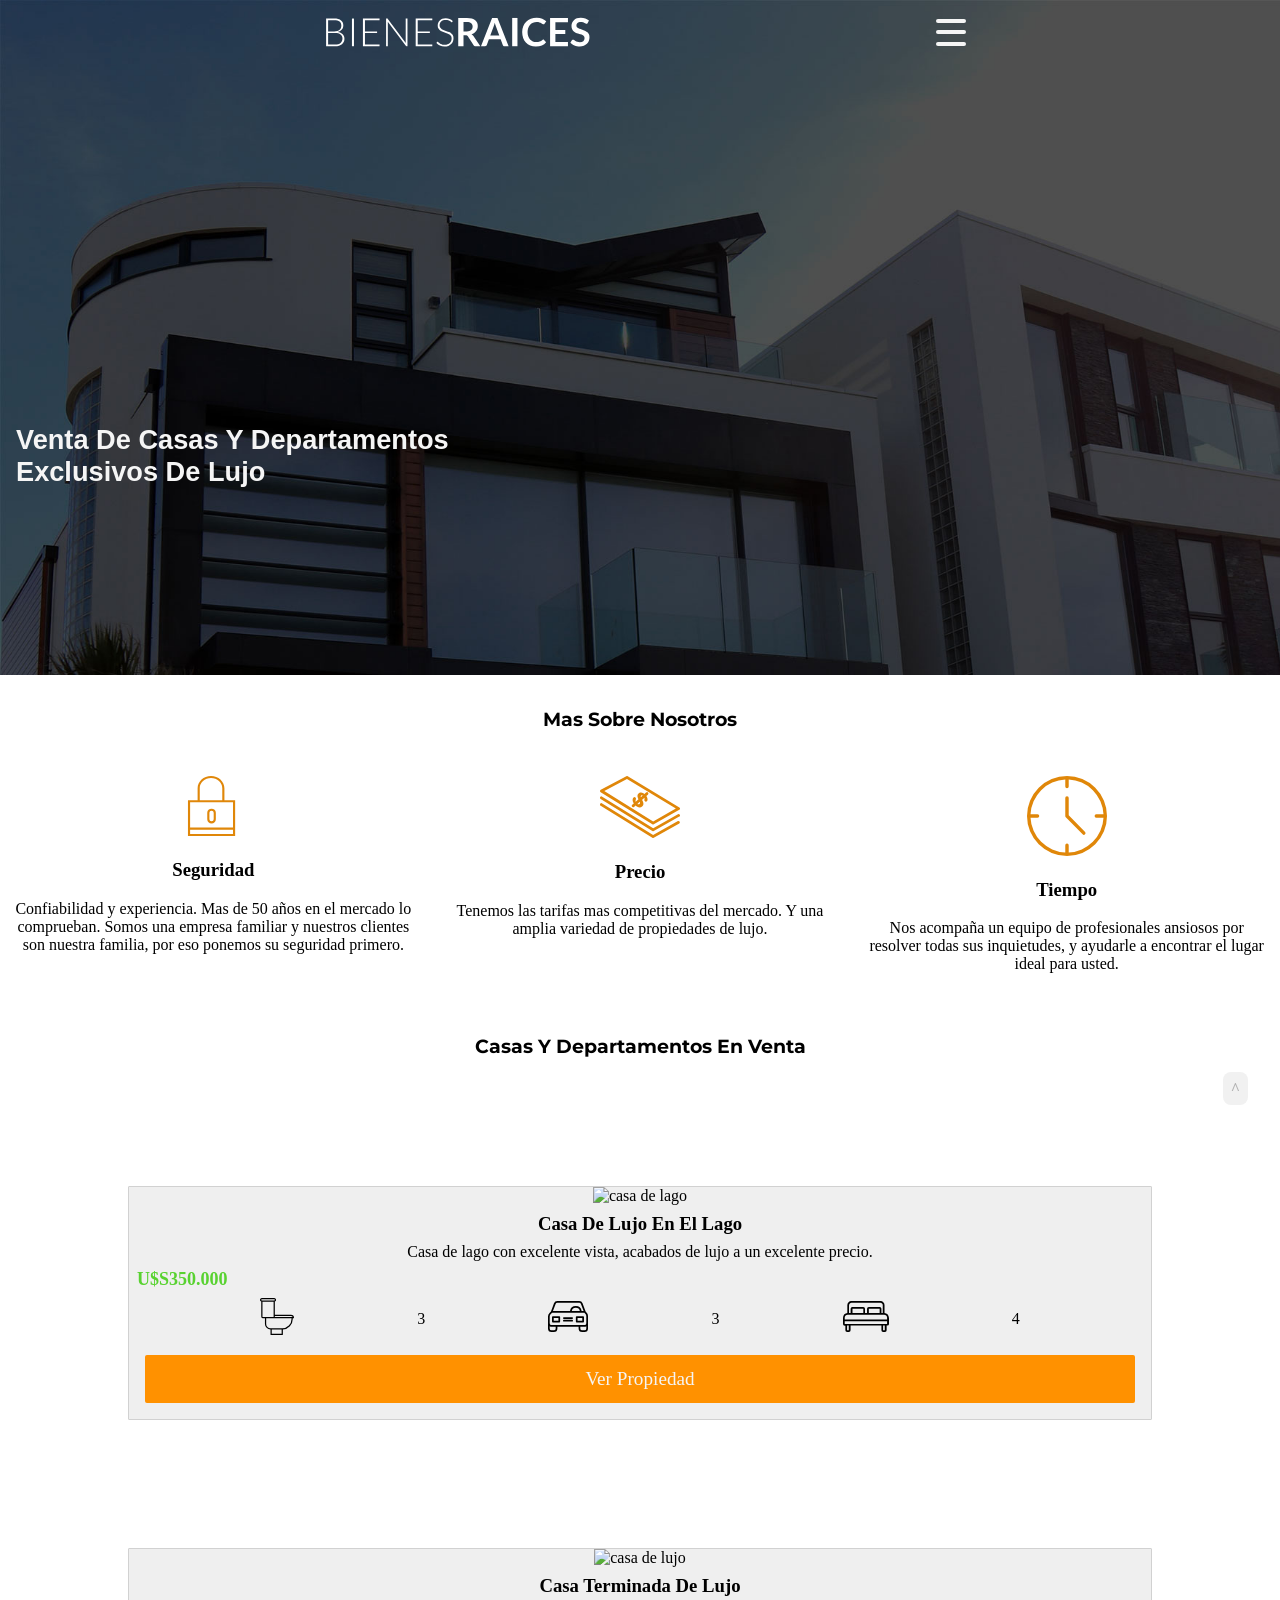
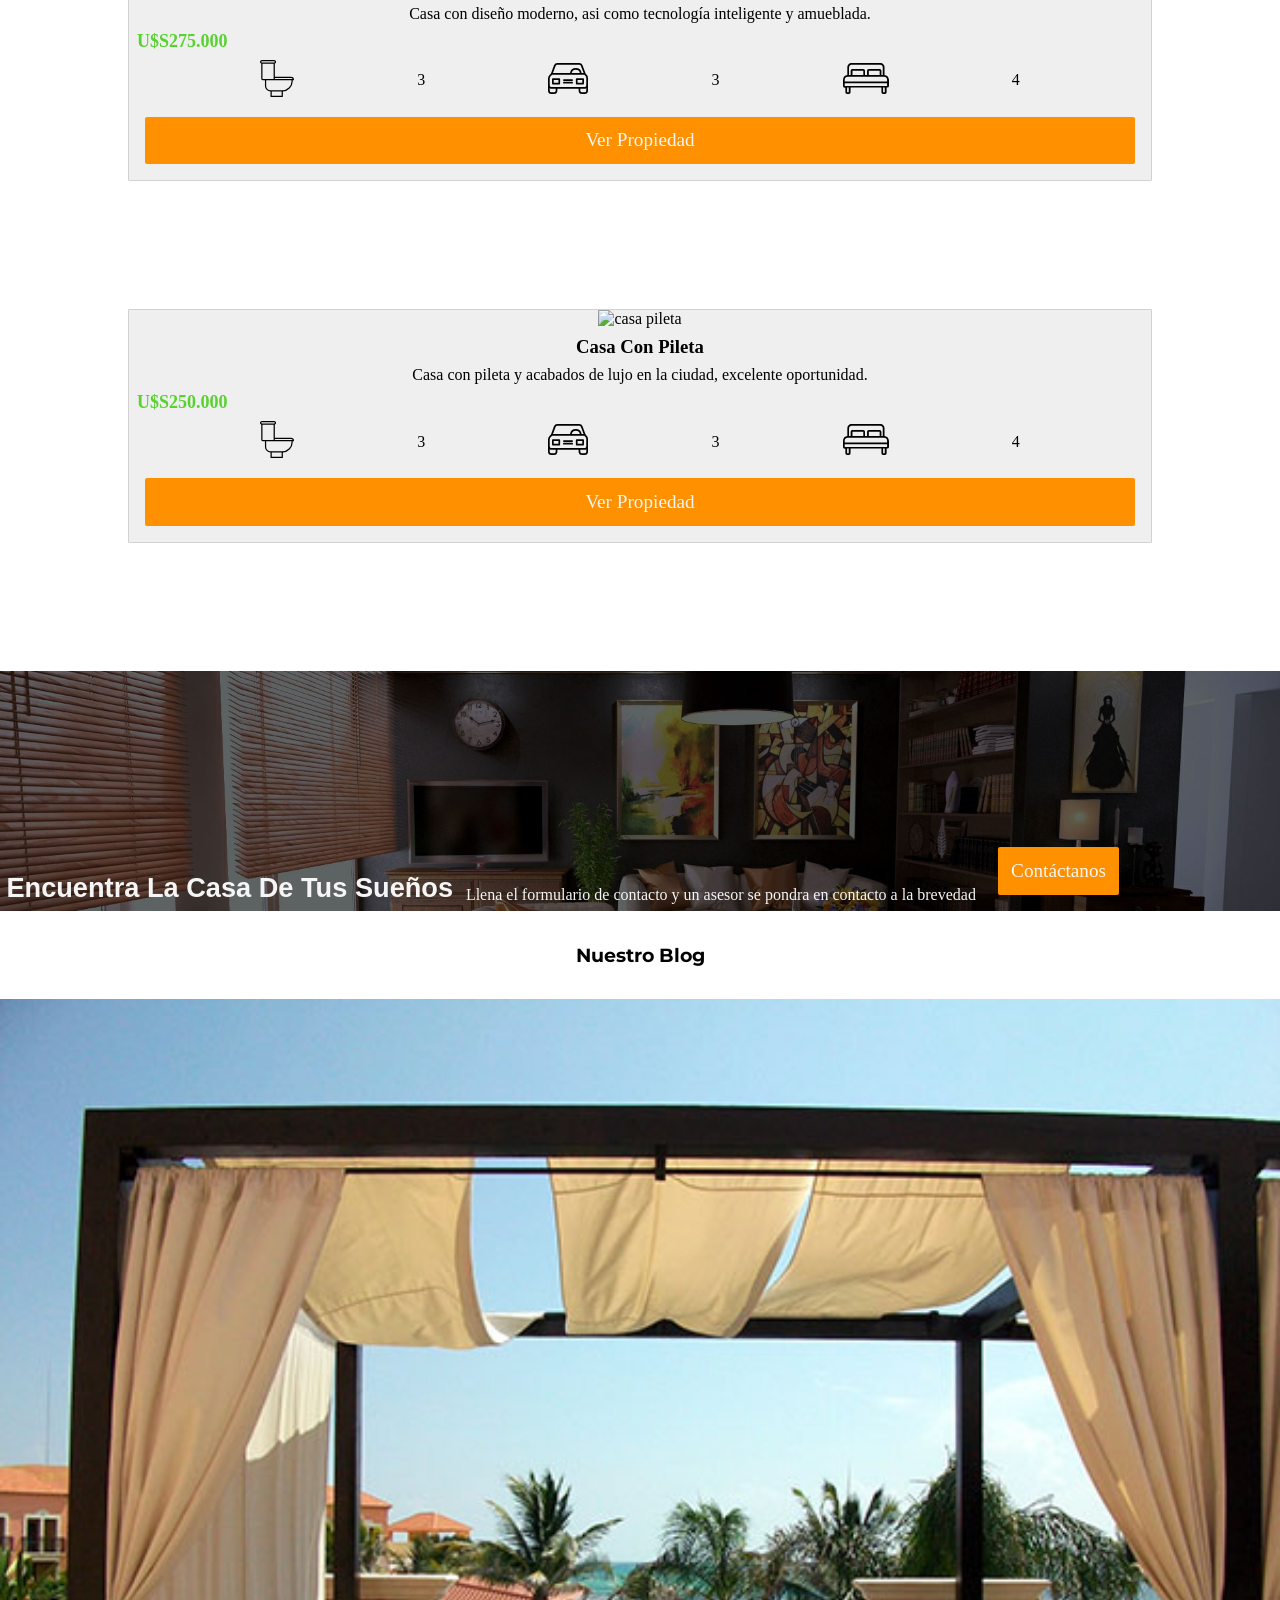
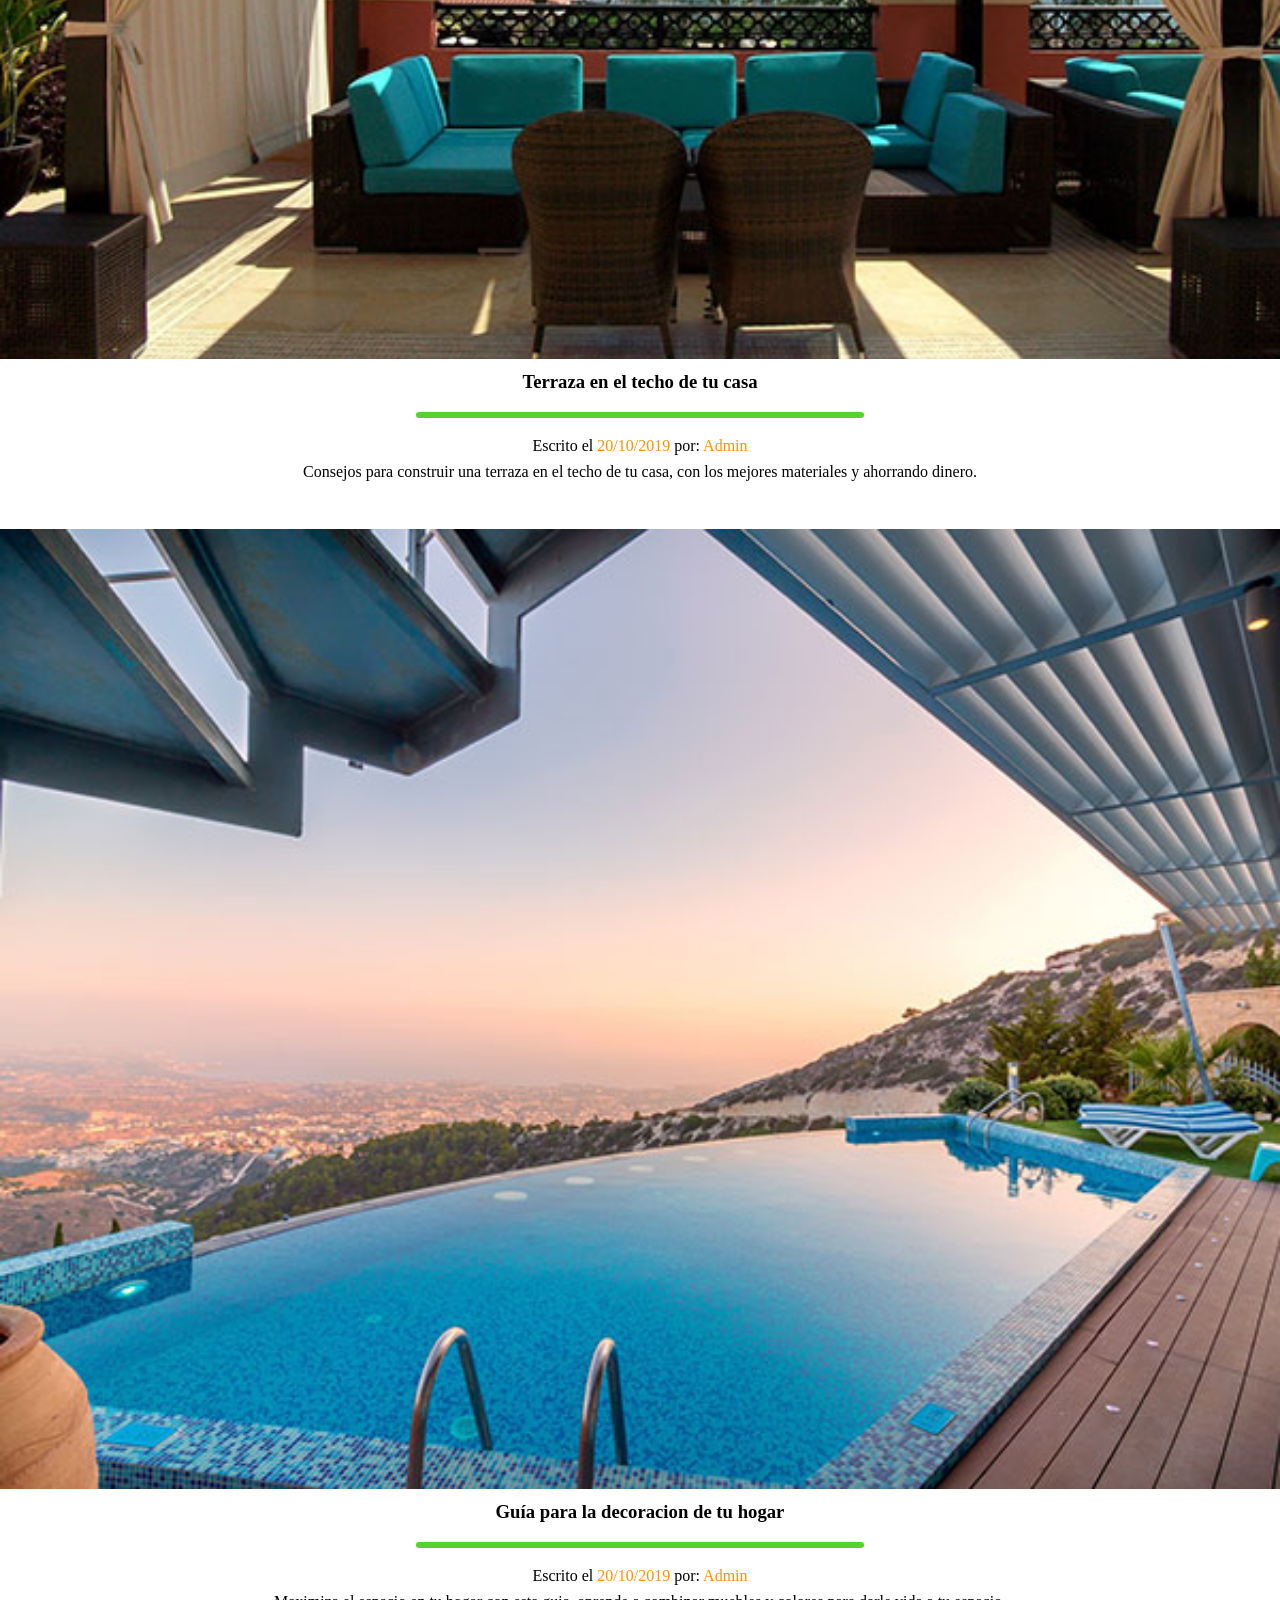
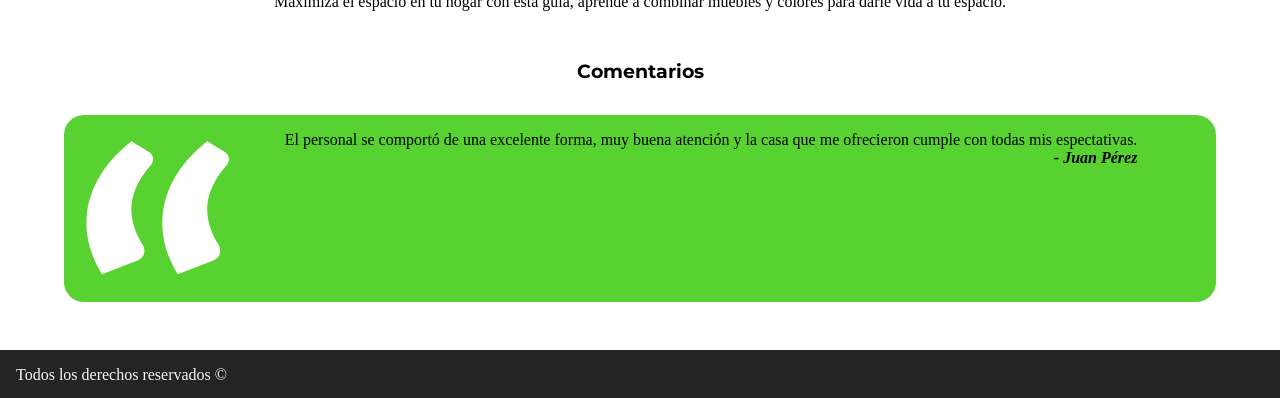
==== index.html @ 98d8b339 "haciendo landscape mobile" ====
<!DOCTYPE html>
<html lang="es">

<head>
  <meta charset="UTF-8" />
  <meta http-equiv="X-UA-Compatible" content="IE=edge" />
  <meta name="viewport" content="width=device-width, initial-scale=1.0" />
  <title>Bienes Raíces</title>
  <link rel="stylesheet" href="css/main.css" />
  <script src="js/script.js"></script>
</head>

<body>

  <header class="header">
    <div class="header__top">
      <img class="header__top--logo" src="./images/logo.svg" alt="logo" />
      <div class="header__top--icon" id="menu-icon">
        <div></div>
        <div></div>
        <div></div>
      </div>
      <nav class="header__top--nav" id="nav-res">
        <ul>
          <li><a name="nosotros">Nosotros</a></li>
          <li><a name="anuncios">Anuncios</a></li>
          <li><a name="blog">Blog</a></li>
          <li><a name="contacto">Contacto</a></li>
        </ul>
      </nav>
    </div>
    <h1 class="header__h1">venta de casas y departamentos <br>exclusivos de lujo</h1>
  </header>

  <section class="nosotros">
    <a name="nosotros" id="nosotros"></a>
    <h2 class="nosotros--h2">mas sobre nosotros</h2>
    <div class="nosotros__div">
      <div class="nosotros__div--item">
        <img src="./images/icono1.svg" alt="seguridad" />
        <h3>seguridad</h3>
        <p>
          Confiabilidad y experiencia. Mas de 50 años en el mercado lo comprueban.
          Somos una empresa familiar y nuestros clientes son nuestra familia, por eso
          ponemos su seguridad primero.
        </p>
      </div>
      <div class="nosotros__div--item">
        <img src="./images/icono2.svg" alt="dinero" />
        <h3>precio</h3>
        <p>
          Tenemos las tarifas mas competitivas del mercado. Y una amplia variedad de
          propiedades de lujo.
        </p>
      </div>
      <div class="nosotros__div--item">
        <img src="./images/icono3.svg" alt="tiempo" />
        <h3>tiempo</h3>
        <p>
          Nos acompaña un equipo de profesionales ansiosos por resolver
          todas sus inquietudes, y ayudarle a encontrar el lugar ideal para usted.
        </p>
      </div>
    </div>
  </section>

  <main class="anuncios">
    <a name="anuncios" id="anuncios"></a>
    <h2 class="anuncios--h2">casas y departamentos en venta</h2>
    <div class="anuncios__div">
      <article class="anuncios__div__art">
        <img src="./images/anuncio1.jpg" alt="casa de lago" />
        <h3>casa de lujo en el lago</h3>
        <p>
          Casa de lago con excelente vista, acabados de lujo a un excelente precio.
        </p>
        <p class="anuncios__div__art--precio">U$S350.000</p>
        <ul>
          <li><img src="./images/icono_wc.svg" alt="wc" /></li>3
          <li><img src="./images/icono_estacionamiento.svg" alt="estacionamiento" /></li>3
          <li><img src="./images/icono_dormitorio.svg" alt="dormitorio" /></li>4
        </ul>
        <div><a href="#">ver propiedad</a></div>
      </article>
      <article class="anuncios__div__art">
        <img src="./images/anuncio2.jpg" alt="casa de lujo" />
        <h3>casa terminada de lujo</h3>
        <p>
          Casa con diseño moderno, asi como tecnología inteligente y amueblada.
        </p>
        <p class="anuncios__div__art--precio">U$S275.000</p>
        <ul>
          <li><img src="./images/icono_wc.svg" alt="wc" /></li>3
          <li><img src="./images/icono_estacionamiento.svg" alt="estacionamiento" /></li>3
          <li><img src="./images/icono_dormitorio.svg" alt="dormitorio" /></li>4
        </ul>
        <div><a href="#">ver propiedad</a></div>
      </article>
      <article class="anuncios__div__art">
        <img src="./images/anuncio3.jpg" alt="casa pileta" />
        <h3>casa con pileta</h3>
        <p>
          Casa con pileta y acabados de lujo en la ciudad, excelente oportunidad.
        </p>
        <p class="anuncios__div__art--precio">U$S250.000</p>
        <ul>
          <li><img src="./images/icono_wc.svg" alt="wc" /></li>3
          <li><img src="./images/icono_estacionamiento.svg" alt="estacionamiento" /></li>3
          <li><img src="./images/icono_dormitorio.svg" alt="dormitorio" /></li>4
        </ul>
        <div><a href="#">ver propiedad</a></div>
      </article>
    </div>
  </main>

  <section class="contacto">
    <a name="contacto" id="contacto"></a>
    <h2 class="contacto--h2">encuentra la casa de tus sueños</h2>
    <p class="contacto--p">
      Llena el formulario de contacto y un asesor se pondra en contacto a la
      brevedad
    </p>
    <div><a href="#">contáctanos</a></div>
  </section>

  <section class="blog">
    <a name="blog" id="blog"></a>
    <h2 class="blog--h2">nuestro blog</h2>
    <article class="blog__art">
      <img src="./images/blog1.jpg" alt="terraza" />
      <h3>Terraza en el techo de tu casa</h3>
      <hr>
      <p>Escrito el <span>
          <date>20/10/2019</date>
        </span> por: <span>Admin</span></p>
      <p>
        Consejos para construir una terraza en el techo de tu casa, con los
        mejores materiales y ahorrando dinero.
      </p>
    </article>
    <article class="blog__art">
      <img src="./images/blog2.jpg" alt="decoracion hogar" />
      <h3>Guía para la decoracion de tu hogar</h3>
      <hr>
      <p>Escrito el <span>
          <date>20/10/2019</date>
        </span> por: <span>Admin</span></p>
      <p>
        Maximiza el espacio en tu hogar con esta guia, aprende a combinar
        muebles y colores para darle vida a tu espacio.
      </p>
    </article>
  </section>

  <aside class="comentario">
    <h2 class="comentario--h2">comentarios</h2>
    <div class="comentario__com">
      <img src="./images/comilla.svg" alt="comillas" />
      <blockquote>
        El personal se comportó de una excelente forma, muy buena atención y la
        casa que me ofrecieron cumple con todas mis espectativas.
        <br><cite>- Juan Pérez</cite>
      </blockquote>
    </div>
  </aside>

  <footer class="footer">
    <nav>
      <ul>
        <li><a href="#nosotros">Nosotros</a></li>
        <li><a href="#anuncios">Anuncios</a></li>
        <li><a href="#blog">Blog</a></li>
        <li><a href="#contacto">Contacto</a></li>
      </ul>
    </nav>
    <p>Todos los derechos reservados &copy;</p>
  </footer>

  <!--back-to-top button-->
  <div class="scroll-top">
    <a class="scroll-top__link" href="#">&Hat;</a>
  </div>

</body>

</html>
---- css/main.css ----
@import url("https://fonts.googleapis.com/css2?family=Montserrat:wght@100&display=swap");.header__h1,.contacto--h2{text-transform:capitalize;font-family:sans-serif;font-size:1.7rem;color:#f5f5f5}.nosotros--h2,.anuncios--h2,.blog--h2,.comentario--h2{text-transform:capitalize;font-size:160%;margin:2rem auto;font-size:larger;font-family:"Montserrat", sans-serif}.anuncios__div__art div,.contacto div{background:#ff9100;margin:1rem;padding:0.8rem;border-radius:2px}.anuncios__div__art div a,.contacto div a{font-size:1.2rem;text-transform:capitalize;text-decoration:none;color:#f5f5f5}.anuncios__div__art div:hover,.contacto div:hover{background:#ffd399;-webkit-transition:background 2s;transition:background 2s}body{margin:0;position:relative}.header{height:75vh;background-image:url("../images/header.jpg");background-size:cover;background-attachment:fixed}.header__top{display:-webkit-box;display:-ms-flexbox;display:flex;-webkit-box-pack:space-evenly;-ms-flex-pack:space-evenly;justify-content:space-evenly;-webkit-box-align:center;-ms-flex-align:center;align-items:center}.header__top--logo{margin:0.5rem;height:3rem}.header__top--icon{cursor:pointer;width:30px;height:27px;display:-webkit-box;display:-ms-flexbox;display:flex;-webkit-box-pack:justify;-ms-flex-pack:justify;justify-content:space-between;-webkit-box-orient:vertical;-webkit-box-direction:normal;-ms-flex-direction:column;flex-direction:column}.header__top--icon div{height:4px;z-index:999;border-radius:20px;-ms-flex-item-align:end;align-self:flex-end;width:100%;background-color:#f5f5f5;-webkit-transition:0.2s ease-in-out;transition:0.2s ease-in-out}.header__top--nav{display:none}.header__h1{margin:40vh 0 0 1rem}.res div div:nth-child(1){-webkit-transform:translateY(11px) rotate(45deg);transform:translateY(11px) rotate(45deg);width:100%}.res div div:nth-child(2){opacity:0}.res div div:nth-child(3){-webkit-transform:translateY(-12px) rotate(-45deg);transform:translateY(-12px) rotate(-45deg)}.res nav{background:#0e1a0e78;display:block;position:absolute;text-align:center;top:3.5rem;width:100%;outline:1px solid #d1d1d1}.res nav ul{padding:0;margin:0;list-style:none}.res nav ul li{padding:1.5rem;margin:0;font-size:1.2rem}.res nav ul li a{text-decoration:none;color:#f5f5f5}.res nav ul li:not(:last-child){border-bottom:1px solid #d1d1d1}.res:before{content:"";position:absolute;top:0;bottom:0;left:0;right:0;background-color:rgba(0,0,0,0.6)}.nosotros{width:100%;text-align:center}.nosotros__div--item{padding:5%}.nosotros__div--item h3{text-transform:capitalize}.anuncios{text-align:center}.anuncios__div__art{background:#efefef;border:#d1d1d1 solid 0.1px;margin:10%;border-radius:1px}.anuncios__div__art h3,.anuncios__div__art p,.anuncios__div__art ul{margin:0.5rem}.anuncios__div__art h3{text-transform:capitalize}.anuncios__div__art img{width:100%}.anuncios__div__art--precio{text-align:left;color:#58d230;font-weight:bold;font-size:large}.anuncios__div__art ul{list-style:none;display:-webkit-box;display:-ms-flexbox;display:flex;-webkit-box-pack:space-evenly;-ms-flex-pack:space-evenly;justify-content:space-evenly;-webkit-box-align:center;-ms-flex-align:center;align-items:center;padding:0}.contacto{height:15rem;background-image:url("../images/encuentra.jpg");background-size:cover;display:-webkit-box;display:-ms-flexbox;display:flex;-ms-flex-wrap:wrap;flex-wrap:wrap;-webkit-box-pack:start;-ms-flex-pack:start;justify-content:start;-webkit-box-align:end;-ms-flex-align:end;align-items:flex-end}.contacto h2,.contacto p{color:#f5f5f5;margin:0.4rem}.blog{text-align:center}.blog__art{margin:0 0 3rem 0}.blog__art img{width:100%}.blog__art h3,.blog__art p{margin:0.5rem}.blog__art hr{background:#58d230;height:0.35rem;margin:1.2rem auto;width:35%;border-radius:25px;border:none}.blog__art span{color:#ff9100}.comentario{text-align:center;margin:0 0 3rem 0}.comentario__com{display:-webkit-box;display:-ms-flexbox;display:flex;background:#58d230;border-radius:20px;width:90%;text-align:start;margin:auto}.comentario__com img{width:16vw}.comentario__com blockquote{margin:1rem}.comentario__com blockquote cite{float:right;font-weight:bold}.footer{background:#242424;height:3rem;display:-webkit-box;display:-ms-flexbox;display:flex;-ms-flex-wrap:wrap;flex-wrap:wrap;-webkit-box-align:center;-ms-flex-align:center;align-items:center}.footer nav{display:none}.footer p{color:#f5f5f5;margin:1rem}:root{scroll-behavior:smooth}.scroll-top{position:absolute;top:120vh;bottom:2rem;right:2rem}.scroll-top__link{position:-webkit-sticky;position:sticky;top:85.5vh;background-color:#d1d1d1;color:black;text-decoration:none;border-radius:0.5rem;padding:0.5rem;font-weight:700;opacity:0.3}.scroll-top__link:hover{opacity:0.7}@media (min-width: 576px){.nosotros__div{display:-webkit-box;display:-ms-flexbox;display:flex}.nosotros__div--item{padding:1%;width:33%}.nosotros__div--item img{width:5rem}}
/*# sourceMappingURL=main.css.map */
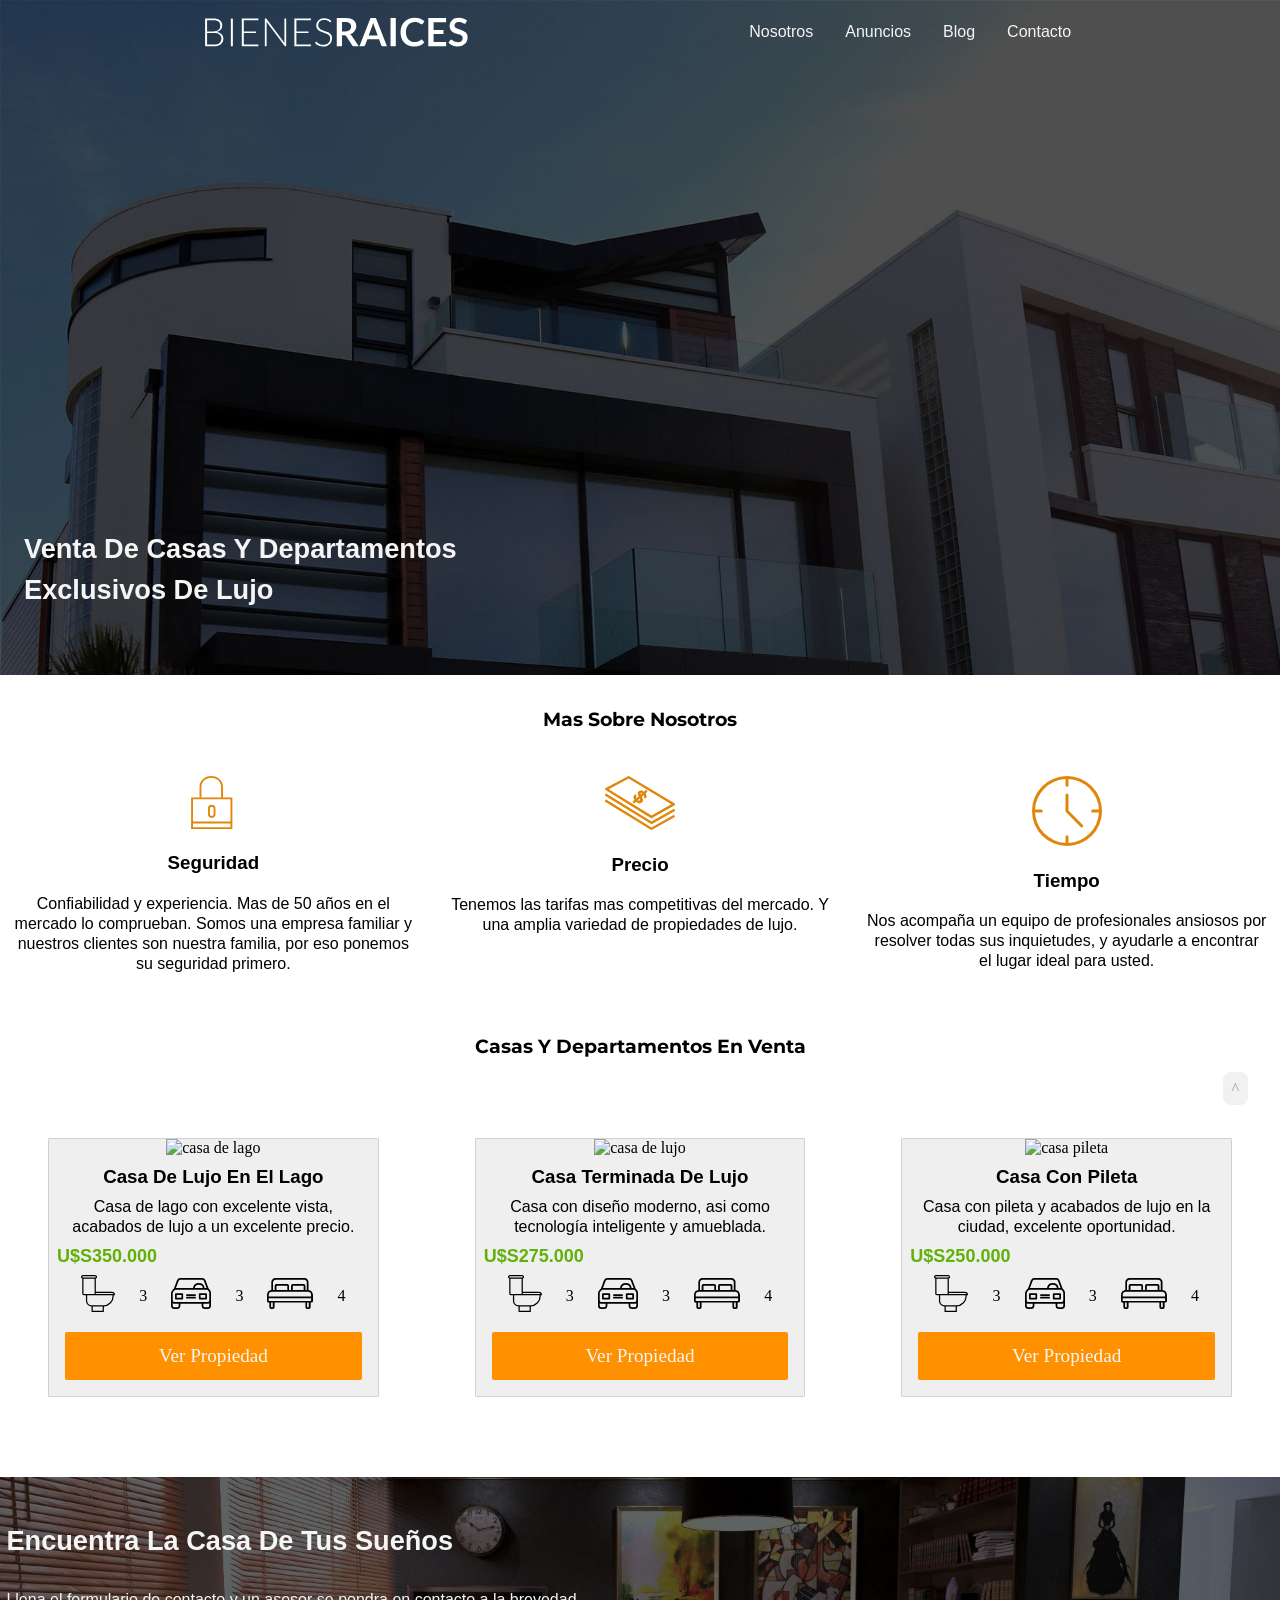
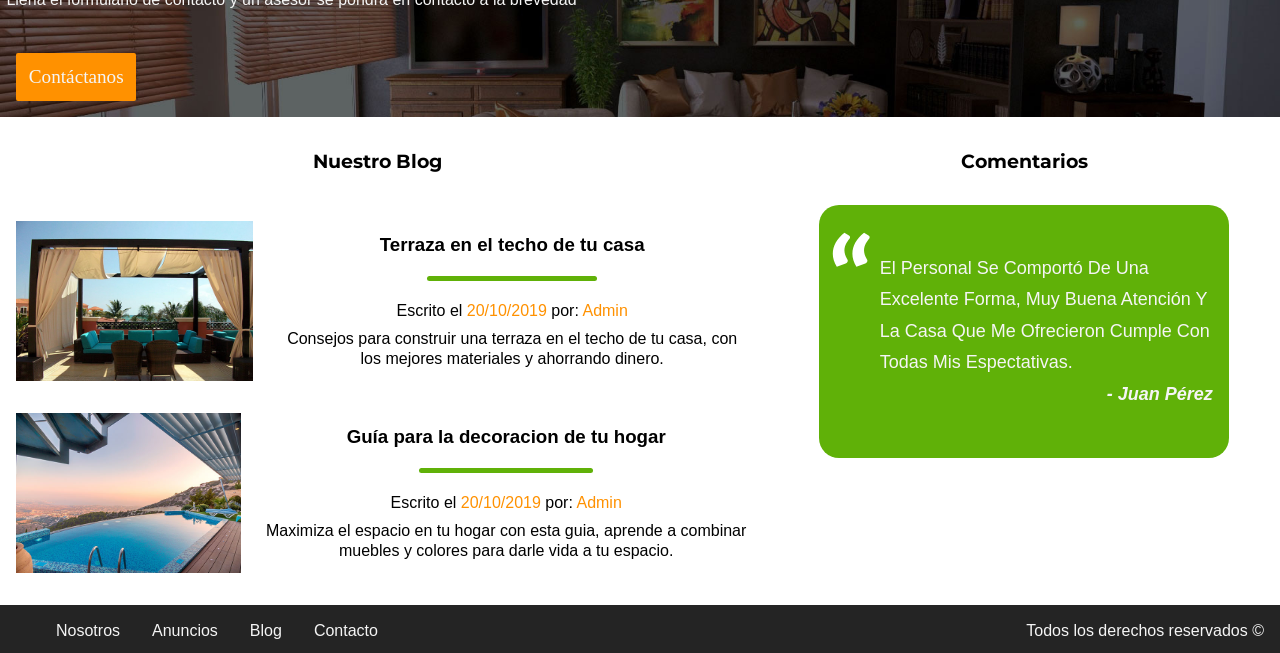
==== commit 52ed532f: "terminado css, ahora a simplificar y limpiar" ====
--- a/index.html
+++ b/index.html
@@ -13,9 +13,9 @@
 <body>
 
   <header class="header">
-    <div class="header__top">
+    <div class="header__top" id="responsive-div">
       <img class="header__top--logo" src="./images/logo.svg" alt="logo" />
-      <div class="header__top--icon" id="menu-icon">
+      <div class="header__top--icon">
         <div></div>
         <div></div>
         <div></div>
@@ -70,45 +70,51 @@
     <div class="anuncios__div">
       <article class="anuncios__div__art">
         <img src="./images/anuncio1.jpg" alt="casa de lago" />
-        <h3>casa de lujo en el lago</h3>
-        <p>
-          Casa de lago con excelente vista, acabados de lujo a un excelente precio.
-        </p>
-        <p class="anuncios__div__art--precio">U$S350.000</p>
-        <ul>
-          <li><img src="./images/icono_wc.svg" alt="wc" /></li>3
-          <li><img src="./images/icono_estacionamiento.svg" alt="estacionamiento" /></li>3
-          <li><img src="./images/icono_dormitorio.svg" alt="dormitorio" /></li>4
-        </ul>
-        <div><a href="#">ver propiedad</a></div>
+        <div class="anuncios__div__art--div">
+          <h3>casa de lujo en el lago</h3>
+          <p>
+            Casa de lago con excelente vista, acabados de lujo a un excelente precio.
+          </p>
+          <p>U$S350.000</p>
+          <ul>
+            <li><img src="./images/icono_wc.svg" alt="wc" /></li>3
+            <li><img src="./images/icono_estacionamiento.svg" alt="estacionamiento" /></li>3
+            <li><img src="./images/icono_dormitorio.svg" alt="dormitorio" /></li>4
+          </ul>
+          <div><a href="#">ver propiedad</a></div>
+        </div>
       </article>
       <article class="anuncios__div__art">
         <img src="./images/anuncio2.jpg" alt="casa de lujo" />
-        <h3>casa terminada de lujo</h3>
-        <p>
-          Casa con diseño moderno, asi como tecnología inteligente y amueblada.
-        </p>
-        <p class="anuncios__div__art--precio">U$S275.000</p>
-        <ul>
-          <li><img src="./images/icono_wc.svg" alt="wc" /></li>3
-          <li><img src="./images/icono_estacionamiento.svg" alt="estacionamiento" /></li>3
-          <li><img src="./images/icono_dormitorio.svg" alt="dormitorio" /></li>4
-        </ul>
-        <div><a href="#">ver propiedad</a></div>
+        <div class="anuncios__div__art--div">
+          <h3>casa terminada de lujo</h3>
+          <p>
+            Casa con diseño moderno, asi como tecnología inteligente y amueblada.
+          </p>
+          <p>U$S275.000</p>
+          <ul>
+            <li><img src="./images/icono_wc.svg" alt="wc" /></li>3
+            <li><img src="./images/icono_estacionamiento.svg" alt="estacionamiento" /></li>3
+            <li><img src="./images/icono_dormitorio.svg" alt="dormitorio" /></li>4
+          </ul>
+          <div><a href="#">ver propiedad</a></div>
+        </div>
       </article>
       <article class="anuncios__div__art">
         <img src="./images/anuncio3.jpg" alt="casa pileta" />
-        <h3>casa con pileta</h3>
-        <p>
-          Casa con pileta y acabados de lujo en la ciudad, excelente oportunidad.
-        </p>
-        <p class="anuncios__div__art--precio">U$S250.000</p>
-        <ul>
-          <li><img src="./images/icono_wc.svg" alt="wc" /></li>3
-          <li><img src="./images/icono_estacionamiento.svg" alt="estacionamiento" /></li>3
-          <li><img src="./images/icono_dormitorio.svg" alt="dormitorio" /></li>4
-        </ul>
-        <div><a href="#">ver propiedad</a></div>
+        <div class="anuncios__div__art--div">
+          <h3>casa con pileta</h3>
+          <p>
+            Casa con pileta y acabados de lujo en la ciudad, excelente oportunidad.
+          </p>
+          <p>U$S250.000</p>
+          <ul>
+            <li><img src="./images/icono_wc.svg" alt="wc" /></li>3
+            <li><img src="./images/icono_estacionamiento.svg" alt="estacionamiento" /></li>3
+            <li><img src="./images/icono_dormitorio.svg" alt="dormitorio" /></li>4
+          </ul>
+          <div><a href="#">ver propiedad</a></div>
+        </div>
       </article>
     </div>
   </main>
@@ -128,27 +134,31 @@
     <h2 class="blog--h2">nuestro blog</h2>
     <article class="blog__art">
       <img src="./images/blog1.jpg" alt="terraza" />
-      <h3>Terraza en el techo de tu casa</h3>
-      <hr>
-      <p>Escrito el <span>
-          <date>20/10/2019</date>
-        </span> por: <span>Admin</span></p>
-      <p>
-        Consejos para construir una terraza en el techo de tu casa, con los
-        mejores materiales y ahorrando dinero.
-      </p>
+      <div class="blog__art--div">
+        <h3>Terraza en el techo de tu casa</h3>
+        <hr>
+        <p>Escrito el <span>
+            <date>20/10/2019</date>
+          </span> por: <span>Admin</span></p>
+        <p>
+          Consejos para construir una terraza en el techo de tu casa, con los
+          mejores materiales y ahorrando dinero.
+        </p>
+      </div>
     </article>
     <article class="blog__art">
       <img src="./images/blog2.jpg" alt="decoracion hogar" />
-      <h3>Guía para la decoracion de tu hogar</h3>
-      <hr>
-      <p>Escrito el <span>
-          <date>20/10/2019</date>
-        </span> por: <span>Admin</span></p>
-      <p>
-        Maximiza el espacio en tu hogar con esta guia, aprende a combinar
-        muebles y colores para darle vida a tu espacio.
-      </p>
+      <div class="blog__art--div">
+        <h3>Guía para la decoracion de tu hogar</h3>
+        <hr>
+        <p>Escrito el <span>
+            <date>20/10/2019</date>
+          </span> por: <span>Admin</span></p>
+        <p>
+          Maximiza el espacio en tu hogar con esta guia, aprende a combinar
+          muebles y colores para darle vida a tu espacio.
+        </p>
+      </div>
     </article>
   </section>
 
--- a/css/main.css
+++ b/css/main.css
@@ -1,2 +1,2 @@
-@import url("https://fonts.googleapis.com/css2?family=Montserrat:wght@100&display=swap");.header__h1,.contacto--h2{text-transform:capitalize;font-family:sans-serif;font-size:1.7rem;color:#f5f5f5}.nosotros--h2,.anuncios--h2,.blog--h2,.comentario--h2{text-transform:capitalize;font-size:160%;margin:2rem auto;font-size:larger;font-family:"Montserrat", sans-serif}.anuncios__div__art div,.contacto div{background:#ff9100;margin:1rem;padding:0.8rem;border-radius:2px}.anuncios__div__art div a,.contacto div a{font-size:1.2rem;text-transform:capitalize;text-decoration:none;color:#f5f5f5}.anuncios__div__art div:hover,.contacto div:hover{background:#ffd399;-webkit-transition:background 2s;transition:background 2s}body{margin:0;position:relative}.header{height:75vh;background-image:url("../images/header.jpg");background-size:cover;background-attachment:fixed}.header__top{display:-webkit-box;display:-ms-flexbox;display:flex;-webkit-box-pack:space-evenly;-ms-flex-pack:space-evenly;justify-content:space-evenly;-webkit-box-align:center;-ms-flex-align:center;align-items:center}.header__top--logo{margin:0.5rem;height:3rem}.header__top--icon{cursor:pointer;width:30px;height:27px;display:-webkit-box;display:-ms-flexbox;display:flex;-webkit-box-pack:justify;-ms-flex-pack:justify;justify-content:space-between;-webkit-box-orient:vertical;-webkit-box-direction:normal;-ms-flex-direction:column;flex-direction:column}.header__top--icon div{height:4px;z-index:999;border-radius:20px;-ms-flex-item-align:end;align-self:flex-end;width:100%;background-color:#f5f5f5;-webkit-transition:0.2s ease-in-out;transition:0.2s ease-in-out}.header__top--nav{display:none}.header__h1{margin:40vh 0 0 1rem}.res div div:nth-child(1){-webkit-transform:translateY(11px) rotate(45deg);transform:translateY(11px) rotate(45deg);width:100%}.res div div:nth-child(2){opacity:0}.res div div:nth-child(3){-webkit-transform:translateY(-12px) rotate(-45deg);transform:translateY(-12px) rotate(-45deg)}.res nav{background:#0e1a0e78;display:block;position:absolute;text-align:center;top:3.5rem;width:100%;outline:1px solid #d1d1d1}.res nav ul{padding:0;margin:0;list-style:none}.res nav ul li{padding:1.5rem;margin:0;font-size:1.2rem}.res nav ul li a{text-decoration:none;color:#f5f5f5}.res nav ul li:not(:last-child){border-bottom:1px solid #d1d1d1}.res:before{content:"";position:absolute;top:0;bottom:0;left:0;right:0;background-color:rgba(0,0,0,0.6)}.nosotros{width:100%;text-align:center}.nosotros__div--item{padding:5%}.nosotros__div--item h3{text-transform:capitalize}.anuncios{text-align:center}.anuncios__div__art{background:#efefef;border:#d1d1d1 solid 0.1px;margin:10%;border-radius:1px}.anuncios__div__art h3,.anuncios__div__art p,.anuncios__div__art ul{margin:0.5rem}.anuncios__div__art h3{text-transform:capitalize}.anuncios__div__art img{width:100%}.anuncios__div__art--precio{text-align:left;color:#58d230;font-weight:bold;font-size:large}.anuncios__div__art ul{list-style:none;display:-webkit-box;display:-ms-flexbox;display:flex;-webkit-box-pack:space-evenly;-ms-flex-pack:space-evenly;justify-content:space-evenly;-webkit-box-align:center;-ms-flex-align:center;align-items:center;padding:0}.contacto{height:15rem;background-image:url("../images/encuentra.jpg");background-size:cover;display:-webkit-box;display:-ms-flexbox;display:flex;-ms-flex-wrap:wrap;flex-wrap:wrap;-webkit-box-pack:start;-ms-flex-pack:start;justify-content:start;-webkit-box-align:end;-ms-flex-align:end;align-items:flex-end}.contacto h2,.contacto p{color:#f5f5f5;margin:0.4rem}.blog{text-align:center}.blog__art{margin:0 0 3rem 0}.blog__art img{width:100%}.blog__art h3,.blog__art p{margin:0.5rem}.blog__art hr{background:#58d230;height:0.35rem;margin:1.2rem auto;width:35%;border-radius:25px;border:none}.blog__art span{color:#ff9100}.comentario{text-align:center;margin:0 0 3rem 0}.comentario__com{display:-webkit-box;display:-ms-flexbox;display:flex;background:#58d230;border-radius:20px;width:90%;text-align:start;margin:auto}.comentario__com img{width:16vw}.comentario__com blockquote{margin:1rem}.comentario__com blockquote cite{float:right;font-weight:bold}.footer{background:#242424;height:3rem;display:-webkit-box;display:-ms-flexbox;display:flex;-ms-flex-wrap:wrap;flex-wrap:wrap;-webkit-box-align:center;-ms-flex-align:center;align-items:center}.footer nav{display:none}.footer p{color:#f5f5f5;margin:1rem}:root{scroll-behavior:smooth}.scroll-top{position:absolute;top:120vh;bottom:2rem;right:2rem}.scroll-top__link{position:-webkit-sticky;position:sticky;top:85.5vh;background-color:#d1d1d1;color:black;text-decoration:none;border-radius:0.5rem;padding:0.5rem;font-weight:700;opacity:0.3}.scroll-top__link:hover{opacity:0.7}@media (min-width: 576px){.nosotros__div{display:-webkit-box;display:-ms-flexbox;display:flex}.nosotros__div--item{padding:1%;width:33%}.nosotros__div--item img{width:5rem}}
+@import url("https://fonts.googleapis.com/css2?family=Montserrat:wght@100&display=swap");.header__top--nav a,.header__h1,.contacto--h2,.comentario__com blockquote,.footer nav a{text-transform:capitalize;font-family:sans-serif;color:#f5f5f5}.nosotros--h2,.anuncios--h2,.blog--h2,.comentario--h2{text-transform:capitalize;font-size:160%;margin:2rem auto;font-size:larger;font-family:"Montserrat", sans-serif}.anuncios__div__art--div div,.contacto div{background:#ff9100;margin:1rem;padding:0.8rem;border-radius:2px}.anuncios__div__art--div div a,.contacto div a{font-size:1.2rem;text-transform:capitalize;text-decoration:none;color:#f5f5f5}.anuncios__div__art--div div:hover,.contacto div:hover{background:#ffd399;-webkit-transition:background 2s;transition:background 2s}body{margin:0;position:relative}h3,p{font-family:sans-serif;line-height:125%}.header{position:relative;height:75vh;background-image:url("../images/header.jpg");background-size:cover;background-attachment:fixed}.header__top{display:-webkit-box;display:-ms-flexbox;display:flex;-webkit-box-pack:space-evenly;-ms-flex-pack:space-evenly;justify-content:space-evenly;-webkit-box-align:center;-ms-flex-align:center;align-items:center}.header__top--logo{margin:0.5rem;height:3rem}.header__top--icon{cursor:pointer;width:30px;height:27px;display:-webkit-box;display:-ms-flexbox;display:flex;-webkit-box-pack:justify;-ms-flex-pack:justify;justify-content:space-between;-webkit-box-orient:vertical;-webkit-box-direction:normal;-ms-flex-direction:column;flex-direction:column}.header__top--icon div{height:4px;z-index:999;border-radius:20px;-ms-flex-item-align:end;align-self:flex-end;width:100%;background-color:#f5f5f5;-webkit-transition:0.2s ease-in-out;transition:0.2s ease-in-out}.header__top--nav{display:none}.header__h1{font-size:1.7rem;margin:auto auto 4rem 1.5rem;position:absolute;bottom:0;line-height:150%}.res div div:nth-child(1){-webkit-transform:translateY(11px) rotate(45deg);transform:translateY(11px) rotate(45deg);width:100%}.res div div:nth-child(2){opacity:0}.res div div:nth-child(3){-webkit-transform:translateY(-12px) rotate(-45deg);transform:translateY(-12px) rotate(-45deg)}.res nav{background:#0e1a0e78;display:block;position:absolute;text-align:center;top:3.5rem;width:100%;outline:1px solid #d1d1d1}.res nav ul{padding:0;margin:0;list-style:none}.res nav ul li{padding:1.5rem;margin:0;font-size:1.2rem}.res nav ul li a{text-decoration:none;color:#f5f5f5}.res nav ul li:not(:last-child){border-bottom:1px solid #d1d1d1}.res:before{content:"";position:absolute;top:0;bottom:0;left:0;right:0;background-color:rgba(0,0,0,0.6)}.nosotros{width:100%;text-align:center}.nosotros__div--item{padding:5%}.nosotros__div--item h3{text-transform:capitalize}.anuncios{text-align:center}.anuncios__div__art{background:#efefef;border:#d1d1d1 solid 0.1px;margin:10%;border-radius:1px}.anuncios__div__art>img{width:100%}.anuncios__div__art--div h3,.anuncios__div__art--div p,.anuncios__div__art--div ul{margin:0.5rem}.anuncios__div__art--div h3{text-transform:capitalize}.anuncios__div__art--div p:nth-child(3){text-align:left;color:#60b108;font-weight:bold;font-size:large}.anuncios__div__art--div ul{list-style:none;display:-webkit-box;display:-ms-flexbox;display:flex;-webkit-box-pack:space-evenly;-ms-flex-pack:space-evenly;justify-content:space-evenly;-webkit-box-align:center;-ms-flex-align:center;align-items:center;padding:0}.contacto{height:15rem;background-image:url("../images/encuentra.jpg");background-size:cover;display:-webkit-box;display:-ms-flexbox;display:flex;-ms-flex-wrap:wrap;flex-wrap:wrap;-webkit-box-pack:start;-ms-flex-pack:start;justify-content:start;-webkit-box-align:end;-ms-flex-align:end;align-items:flex-end}.contacto--h2{font-size:1.7rem}.contacto h2,.contacto p{color:#f5f5f5;margin:0.4rem;width:100%}.blog{text-align:center}.blog__art{margin:0 0 3rem 0}.blog__art>img{width:100%}.blog__art h3,.blog__art p{margin:0.5rem}.blog__art hr{background:#60b108;height:0.35rem;margin:1.2rem auto;width:35%;border-radius:25px;border:none}.blog__art span{color:#ff9100}.comentario{text-align:center;margin:0 0 3rem 0}.comentario__com{display:-webkit-box;display:-ms-flexbox;display:flex;-webkit-box-align:baseline;-ms-flex-align:baseline;align-items:baseline;background:#60b108;border-radius:20px;width:90%;text-align:start;margin:auto}.comentario__com img{margin:0.5rem 0 0 0.5rem}.comentario__com blockquote{margin:1rem;line-height:175%;margin:1rem 1rem 1rem 0rem}.comentario__com blockquote cite{float:right;font-weight:bold}.footer{margin-top:1rem;background:#242424;height:3rem;display:-webkit-box;display:-ms-flexbox;display:flex;-ms-flex-wrap:wrap;flex-wrap:wrap;-webkit-box-align:center;-ms-flex-align:center;align-items:center;-webkit-box-pack:justify;-ms-flex-pack:justify;justify-content:space-between}.footer nav{display:none}.footer nav ul{margin:0}.footer nav a{text-decoration:none}.footer p{color:#f5f5f5;margin:1rem}:root{scroll-behavior:smooth}.scroll-top{position:absolute;top:120vh;bottom:2rem;right:2rem}.scroll-top__link{position:-webkit-sticky;position:sticky;top:85.5vh;background-color:#d1d1d1;color:black;text-decoration:none;border-radius:0.5rem;padding:0.5rem;font-weight:700;opacity:0.3}.scroll-top__link:hover{opacity:0.7}@media (min-width: 576px){.nosotros__div{display:-webkit-box;display:-ms-flexbox;display:flex}.nosotros__div--item{padding:1%;width:33%}.nosotros__div--item img{width:70px}.anuncios__div__art{display:-webkit-box;display:-ms-flexbox;display:flex}.anuncios__div__art>img{width:50%}.blog__art{display:-webkit-box;display:-ms-flexbox;display:flex}.blog__art>img{width:50%}.blog__art--div{-ms-flex-item-align:center;-ms-grid-row-align:center;align-self:center}.comentario__com{width:80%}}@media (min-width: 768px){.anuncios__div{margin-bottom:2rem;display:-webkit-box;display:-ms-flexbox;display:flex}.anuncios__div__art{width:33%;display:block;margin:1rem}.anuncios__div__art>img{width:100%}}@media (min-width: 992px){.header__top--icon{display:none}.header__top--nav{display:block}.header__top--nav ul{list-style:none;display:-webkit-box;display:-ms-flexbox;display:flex}.header__top--nav ul li{padding:0 1rem}.anuncios__div__art{margin:3rem}.footer nav{display:block}.footer nav ul{list-style:none;display:-webkit-box;display:-ms-flexbox;display:flex}.footer nav ul li{padding:0 1rem}.blog{width:59%;display:inline-block}.blog__art{margin-bottom:0}.blog__art>img{margin:1rem;height:10rem}.comentario{float:right;width:40%}.comentario blockquote{font-size:large;padding:2rem 0}}
 /*# sourceMappingURL=main.css.map */
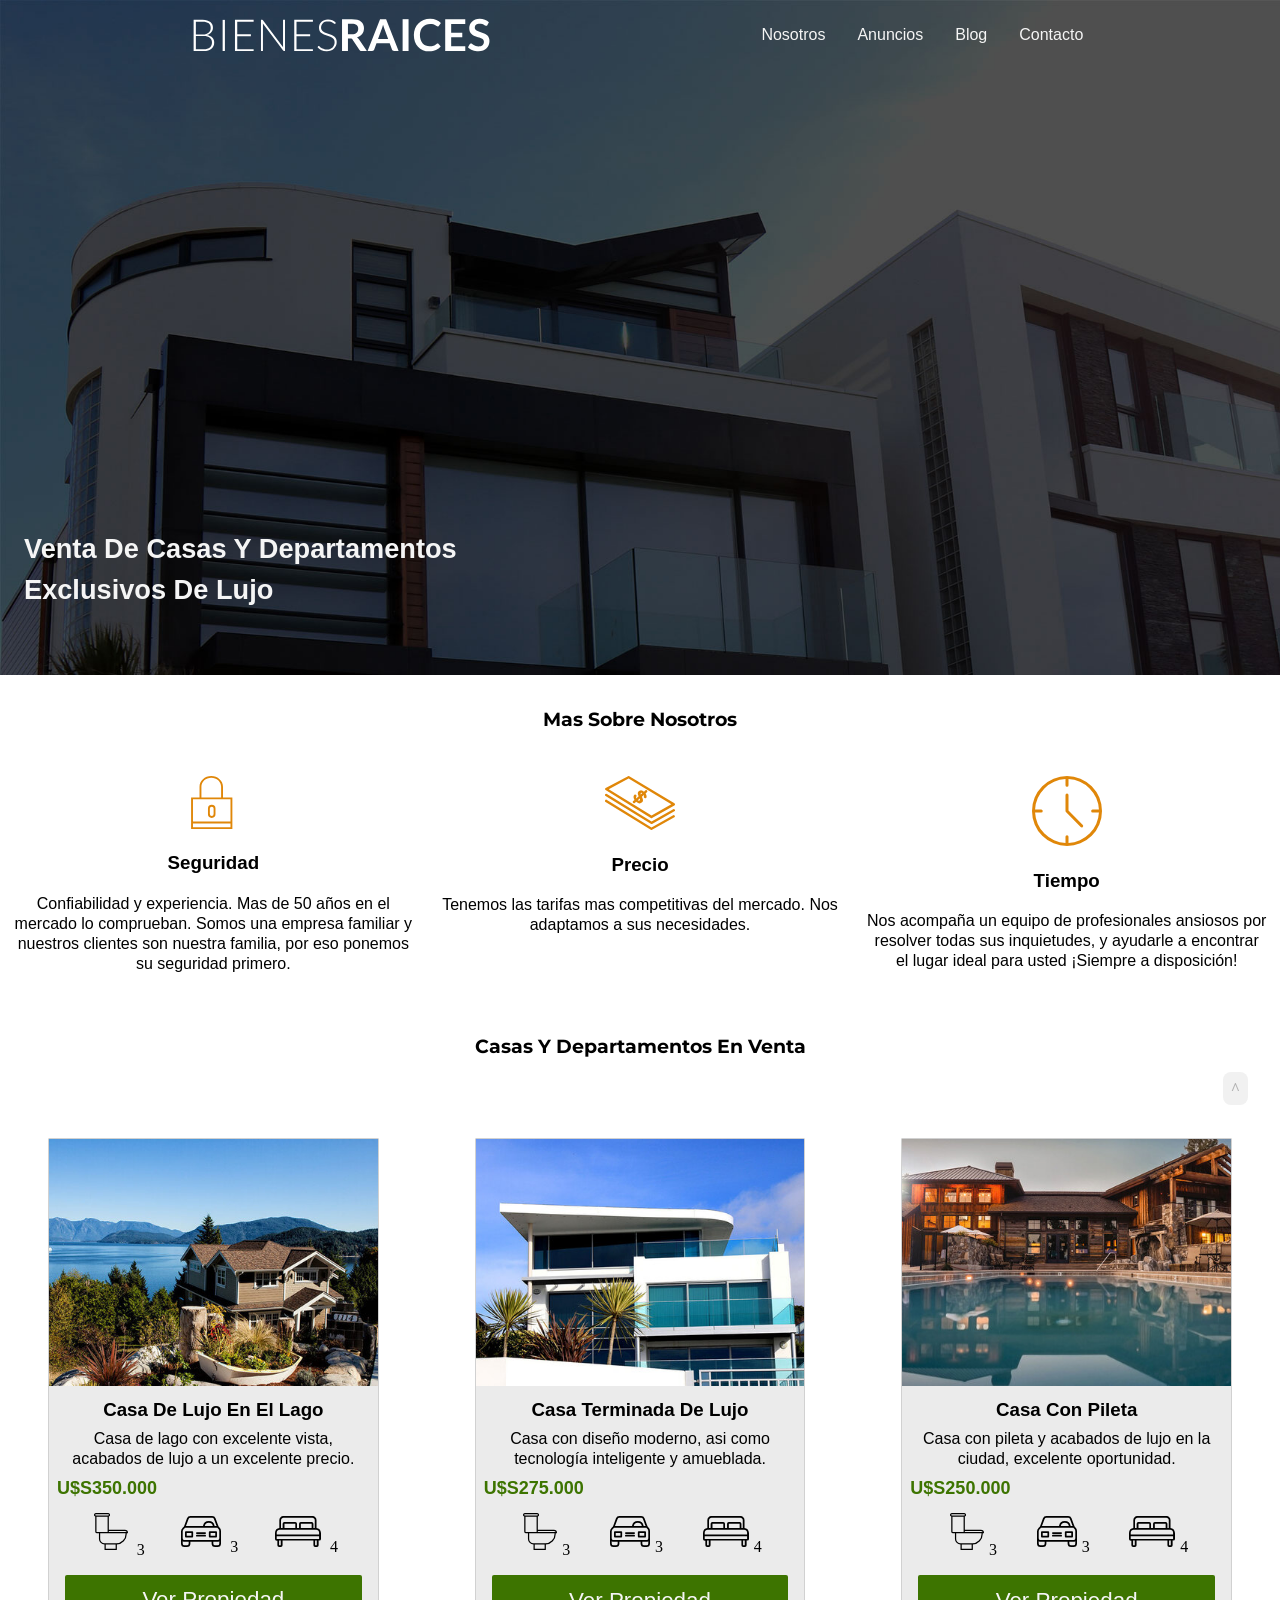
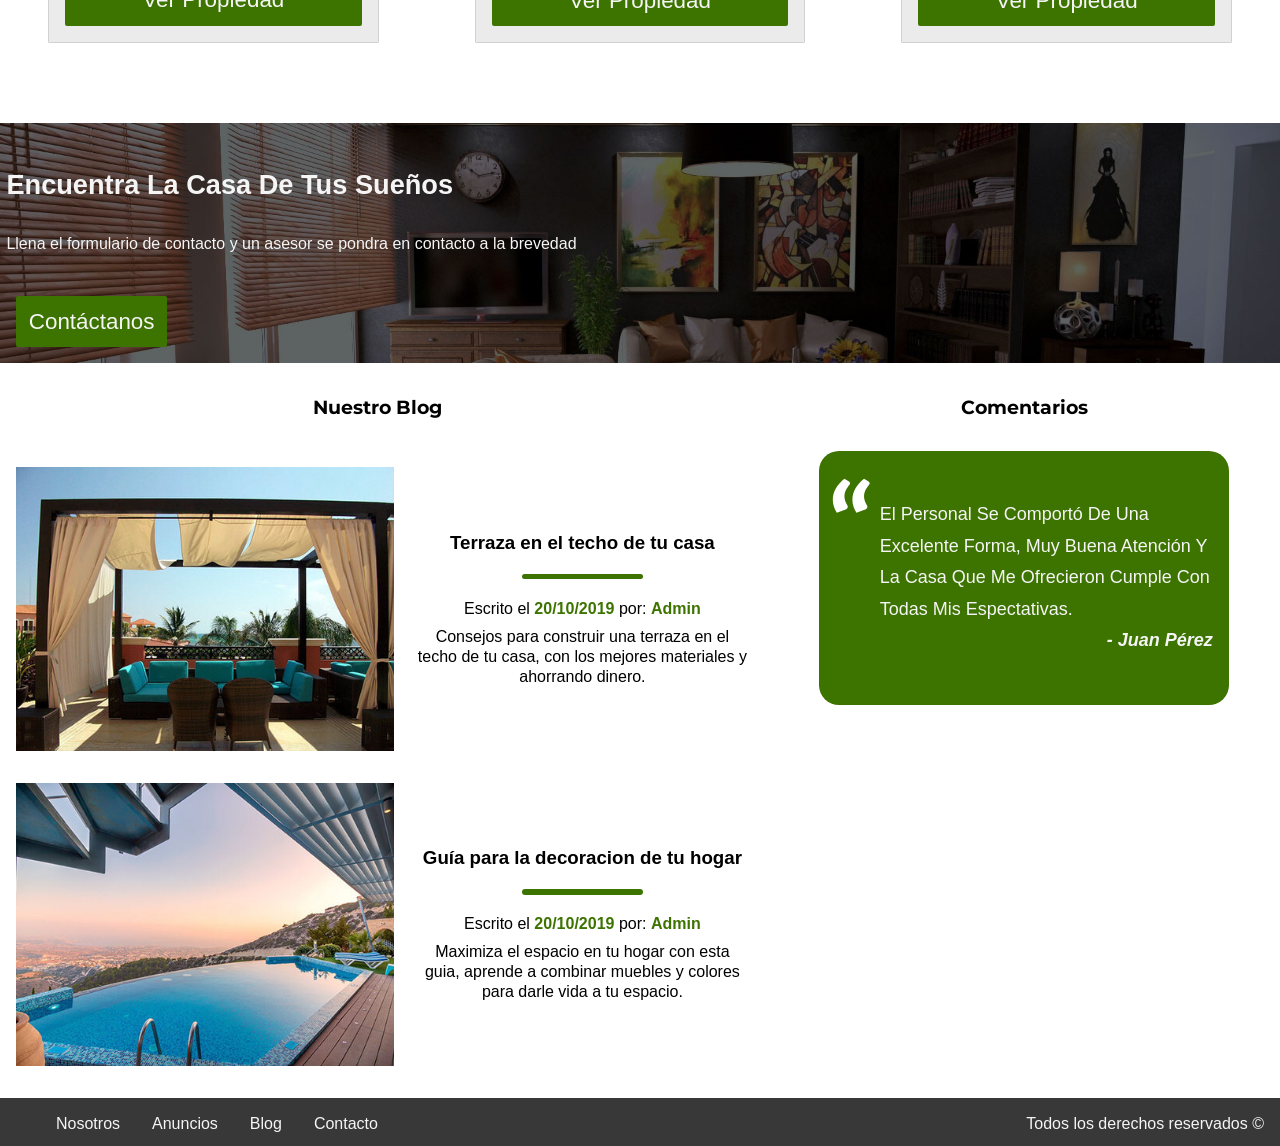
==== commit 45f56d75: "optimizando lighthouse tips" ====
--- a/index.html
+++ b/index.html
@@ -3,25 +3,36 @@
 
 <head>
   <meta charset="UTF-8" />
+  <title>Bienes Raíces</title>
+  <link rel="apple-touch-icon" sizes="180x180" href="favicon/apple-touch-icon.png">
+  <link rel="icon" type="image/png" sizes="32x32" href="favicon//favicon-32x32.png">
+  <link rel="icon" type="image/png" sizes="16x16" href="favicon//favicon-16x16.png">
+  <link rel="manifest" href="favicon//site.webmanifest">
+  <link rel="mask-icon" href="favicon//safari-pinned-tab.svg" color="#5bbad5">
+  <meta name="msapplication-TileColor" content="#2d89ef">
+  <meta name="theme-color" content="#ffffff">
+  <meta name="application-name" content="Bienes Raices">
+  <meta name="description" content="A fake real estate business, to learn html, sass, and js.">
+  <meta name="keywords" content="HTML, CSS, JavaScript, SASS">
+  <meta name="author" content="EzequielOmar">
   <meta http-equiv="X-UA-Compatible" content="IE=edge" />
   <meta name="viewport" content="width=device-width, initial-scale=1.0" />
-  <title>Bienes Raíces</title>
-  <link rel="stylesheet" href="css/main.css" />
-  <script src="js/script.js"></script>
+  <link defer rel="stylesheet" href="css/main.css" />
+  <script defer src="js/script.js"></script>
 </head>
 
-<body>
-
-  <header class="header">
-    <div class="header__top" id="responsive-div">
-      <img class="header__top--logo" src="./images/logo.svg" alt="logo" />
+<body itemscope itemtype="https://schema.org/LocalBusiness">
+
+  <header class="header" id="responsive-div">
+    <div class="header__top">
+      <img itemprop="logo" class="header__top--logo" src="./images/logo.svg" width="328px" height="54px" alt="logo" />
       <div class="header__top--icon">
         <div></div>
         <div></div>
         <div></div>
       </div>
-      <nav class="header__top--nav" id="nav-res">
-        <ul>
+      <nav itemscope itemtype="https://schema.org/RealEstateListing" class="header__top--nav" id="nav-res">
+        <ul itemprop="breadcrumb">
           <li><a name="nosotros">Nosotros</a></li>
           <li><a name="anuncios">Anuncios</a></li>
           <li><a name="blog">Blog</a></li>
@@ -29,7 +40,7 @@
         </ul>
       </nav>
     </div>
-    <h1 class="header__h1">venta de casas y departamentos <br>exclusivos de lujo</h1>
+    <h1 itemprop="slogan" class="header__h1">venta de casas y departamentos <br>exclusivos de lujo</h1>
   </header>
 
   <section class="nosotros">
@@ -37,89 +48,101 @@
     <h2 class="nosotros--h2">mas sobre nosotros</h2>
     <div class="nosotros__div">
       <div class="nosotros__div--item">
-        <img src="./images/icono1.svg" alt="seguridad" />
+        <img src="./images/icono1.svg" width="123" height="93" alt="seguridad" />
         <h3>seguridad</h3>
-        <p>
+        <p itemprop="award">
           Confiabilidad y experiencia. Mas de 50 años en el mercado lo comprueban.
           Somos una empresa familiar y nuestros clientes son nuestra familia, por eso
           ponemos su seguridad primero.
         </p>
       </div>
       <div class="nosotros__div--item">
-        <img src="./images/icono2.svg" alt="dinero" />
+        <img src="./images/icono2.svg" width="119.306" height="93" alt="dinero" />
         <h3>precio</h3>
-        <p>
-          Tenemos las tarifas mas competitivas del mercado. Y una amplia variedad de
-          propiedades de lujo.
+        <p itemprop="paymentAccepted">
+          Tenemos las tarifas mas competitivas del mercado. Nos adaptamos a sus necesidades.
         </p>
       </div>
       <div class="nosotros__div--item">
-        <img src="./images/icono3.svg" alt="tiempo" />
+        <img src="./images/icono3.svg" width="93" height="93" alt="tiempo" />
         <h3>tiempo</h3>
-        <p>
+        <p itemprop="openingHours">
           Nos acompaña un equipo de profesionales ansiosos por resolver
-          todas sus inquietudes, y ayudarle a encontrar el lugar ideal para usted.
+          todas sus inquietudes, y ayudarle a encontrar el lugar ideal para usted ¡Siempre a disposición!
         </p>
       </div>
     </div>
   </section>
 
-  <main class="anuncios">
+  <main itemprop="mainEntityOfPage" itemscope itemtype="https://schema.org/RealEstateListing" class="anuncios">
     <a name="anuncios" id="anuncios"></a>
-    <h2 class="anuncios--h2">casas y departamentos en venta</h2>
-    <div class="anuncios__div">
-      <article class="anuncios__div__art">
-        <img src="./images/anuncio1.jpg" alt="casa de lago" />
+    <h2 itemscope itemtype="https://schema.org/businessFunction" class="anuncios--h2">
+      casas y departamentos en venta
+    </h2>
+    <div itemprop="offers" class="anuncios__div">
+      <article itemscope itemtype="https://schema.org/House" class="anuncios__div__art">
+        <img itemprop="photo" src="./images/anuncio1.jpg" width="440" height="330" alt="casa de lago" />
         <div class="anuncios__div__art--div">
-          <h3>casa de lujo en el lago</h3>
-          <p>
+          <h3 itemprop="name">casa de lujo en el lago</h3>
+          <p itemprop="description">
             Casa de lago con excelente vista, acabados de lujo a un excelente precio.
           </p>
           <p>U$S350.000</p>
           <ul>
-            <li><img src="./images/icono_wc.svg" alt="wc" /></li>3
-            <li><img src="./images/icono_estacionamiento.svg" alt="estacionamiento" /></li>3
-            <li><img src="./images/icono_dormitorio.svg" alt="dormitorio" /></li>4
+            <li itemprop="numberOfBathroomsTotal"><img src="./images/icono_wc.svg" width="34" height="37" alt="wc" />
+              3
+            </li>
+            <li><img src="./images/icono_estacionamiento.svg" width="40" height="31" alt="estacionamiento" />
+              3
+            </li>
+            <li itemprop="numberOfRooms"><img src="./images/icono_dormitorio.svg" width="46" height="31"
+                alt="dormitorio" />
+              4
+            </li>
+          </ul>
+          <div><a itemprop="url" href="#">ver propiedad</a></div>
+        </div>
+      </article>
+      <article itemscope itemtype="https://schema.org/House" class="anuncios__div__art">
+        <img itemprop="photo" src="./images/anuncio2.jpg" width="440" height="330" alt="casa de lujo" />
+        <div class="anuncios__div__art--div">
+          <h3 itemprop="name">casa terminada de lujo</h3>
+          <p itemprop="description">
+            Casa con diseño moderno, asi como tecnología inteligente y amueblada.
+          </p>
+          <p>U$S275.000</p>
+          <ul>
+            <li itemprop="numberOfBathroomsTotal"><img src="./images/icono_wc.svg" width="34" height="37" alt="wc" />3
+            </li>
+            <li><img src="./images/icono_estacionamiento.svg" width="40" height="31" alt="estacionamiento" />3</li>
+            <li itemprop="numberOfRooms"><img src="./images/icono_dormitorio.svg" width="46" height="31"
+                alt="dormitorio" />4</li>
           </ul>
           <div><a href="#">ver propiedad</a></div>
         </div>
       </article>
-      <article class="anuncios__div__art">
-        <img src="./images/anuncio2.jpg" alt="casa de lujo" />
+      <article itemscope itemtype="https://schema.org/House" class="anuncios__div__art">
+        <img itemprop="photo" src="./images/anuncio3.jpg" width="440" height="330" alt="casa pileta" />
         <div class="anuncios__div__art--div">
-          <h3>casa terminada de lujo</h3>
-          <p>
-            Casa con diseño moderno, asi como tecnología inteligente y amueblada.
+          <h3 itemprop="name">casa con pileta</h3>
+          <p itemprop="description">
+            Casa con pileta y acabados de lujo en la ciudad, excelente oportunidad.
           </p>
-          <p>U$S275.000</p>
+          <p>U$S250.000</p>
           <ul>
-            <li><img src="./images/icono_wc.svg" alt="wc" /></li>3
-            <li><img src="./images/icono_estacionamiento.svg" alt="estacionamiento" /></li>3
-            <li><img src="./images/icono_dormitorio.svg" alt="dormitorio" /></li>4
+            <li itemprop="numberOfBathroomsTotal"><img src="./images/icono_wc.svg" width="34" height="37" alt="wc" />3
+            </li>
+            <li><img src="./images/icono_estacionamiento.svg" width="40" height="31" alt="estacionamiento" />3</li>
+            <li itemprop="numberOfRooms"><img src="./images/icono_dormitorio.svg" width="46" height="31"
+                alt="dormitorio" />4</li>
           </ul>
           <div><a href="#">ver propiedad</a></div>
         </div>
       </article>
-      <article class="anuncios__div__art">
-        <img src="./images/anuncio3.jpg" alt="casa pileta" />
-        <div class="anuncios__div__art--div">
-          <h3>casa con pileta</h3>
-          <p>
-            Casa con pileta y acabados de lujo en la ciudad, excelente oportunidad.
-          </p>
-          <p>U$S250.000</p>
-          <ul>
-            <li><img src="./images/icono_wc.svg" alt="wc" /></li>3
-            <li><img src="./images/icono_estacionamiento.svg" alt="estacionamiento" /></li>3
-            <li><img src="./images/icono_dormitorio.svg" alt="dormitorio" /></li>4
-          </ul>
-          <div><a href="#">ver propiedad</a></div>
-        </div>
-      </article>
     </div>
   </main>
 
-  <section class="contacto">
+  <section itemprop="contactPoint" class="contacto">
     <a name="contacto" id="contacto"></a>
     <h2 class="contacto--h2">encuentra la casa de tus sueños</h2>
     <p class="contacto--p">
@@ -129,32 +152,32 @@
     <div><a href="#">contáctanos</a></div>
   </section>
 
-  <section class="blog">
+  <section itemscope itemtype="https://schema.org/blogPosts" class="blog">
     <a name="blog" id="blog"></a>
     <h2 class="blog--h2">nuestro blog</h2>
-    <article class="blog__art">
-      <img src="./images/blog1.jpg" alt="terraza" />
+    <article itemscope itemtype="https://schema.org/BlogPosting" class="blog__art">
+      <img itemprop="sharedContent" src="./images/blog1.jpg" width="480" height="360" alt="terraza" />
       <div class="blog__art--div">
-        <h3>Terraza en el techo de tu casa</h3>
+        <h3 itemprop="headline">Terraza en el techo de tu casa</h3>
         <hr>
         <p>Escrito el <span>
-            <date>20/10/2019</date>
-          </span> por: <span>Admin</span></p>
-        <p>
+            <date itemprop="dateCreated">20/10/2019</date>
+          </span> por: <span itemprop="editor">Admin</span></p>
+        <p itemprop="about">
           Consejos para construir una terraza en el techo de tu casa, con los
           mejores materiales y ahorrando dinero.
         </p>
       </div>
     </article>
-    <article class="blog__art">
-      <img src="./images/blog2.jpg" alt="decoracion hogar" />
+    <article itemscope itemtype="https://schema.org/BlogPosting" class="blog__art">
+      <img itemprop="sharedContent" src="./images/blog2.jpg" width="480" height="360" alt="decoracion hogar" />
       <div class="blog__art--div">
-        <h3>Guía para la decoracion de tu hogar</h3>
+        <h3 itemprop="headline">Guía para la decoracion de tu hogar</h3>
         <hr>
         <p>Escrito el <span>
-            <date>20/10/2019</date>
-          </span> por: <span>Admin</span></p>
-        <p>
+            <date itemprop="dateCreated">20/10/2019</date>
+          </span> por: <span itemprop="editor">Admin</span></p>
+        <p itemprop="about">
           Maximiza el espacio en tu hogar con esta guia, aprende a combinar
           muebles y colores para darle vida a tu espacio.
         </p>
@@ -165,7 +188,7 @@
   <aside class="comentario">
     <h2 class="comentario--h2">comentarios</h2>
     <div class="comentario__com">
-      <img src="./images/comilla.svg" alt="comillas" />
+      <img src="./images/comilla.svg" width="52.5px" height="48px" alt="comillas" />
       <blockquote>
         El personal se comportó de una excelente forma, muy buena atención y la
         casa que me ofrecieron cumple con todas mis espectativas.
--- a/css/main.css
+++ b/css/main.css
@@ -1,2 +1,2 @@
-@import url("https://fonts.googleapis.com/css2?family=Montserrat:wght@100&display=swap");.header__top--nav a,.header__h1,.contacto--h2,.comentario__com blockquote,.footer nav a{text-transform:capitalize;font-family:sans-serif;color:#f5f5f5}.nosotros--h2,.anuncios--h2,.blog--h2,.comentario--h2{text-transform:capitalize;font-size:160%;margin:2rem auto;font-size:larger;font-family:"Montserrat", sans-serif}.anuncios__div__art--div div,.contacto div{background:#ff9100;margin:1rem;padding:0.8rem;border-radius:2px}.anuncios__div__art--div div a,.contacto div a{font-size:1.2rem;text-transform:capitalize;text-decoration:none;color:#f5f5f5}.anuncios__div__art--div div:hover,.contacto div:hover{background:#ffd399;-webkit-transition:background 2s;transition:background 2s}body{margin:0;position:relative}h3,p{font-family:sans-serif;line-height:125%}.header{position:relative;height:75vh;background-image:url("../images/header.jpg");background-size:cover;background-attachment:fixed}.header__top{display:-webkit-box;display:-ms-flexbox;display:flex;-webkit-box-pack:space-evenly;-ms-flex-pack:space-evenly;justify-content:space-evenly;-webkit-box-align:center;-ms-flex-align:center;align-items:center}.header__top--logo{margin:0.5rem;height:3rem}.header__top--icon{cursor:pointer;width:30px;height:27px;display:-webkit-box;display:-ms-flexbox;display:flex;-webkit-box-pack:justify;-ms-flex-pack:justify;justify-content:space-between;-webkit-box-orient:vertical;-webkit-box-direction:normal;-ms-flex-direction:column;flex-direction:column}.header__top--icon div{height:4px;z-index:999;border-radius:20px;-ms-flex-item-align:end;align-self:flex-end;width:100%;background-color:#f5f5f5;-webkit-transition:0.2s ease-in-out;transition:0.2s ease-in-out}.header__top--nav{display:none}.header__h1{font-size:1.7rem;margin:auto auto 4rem 1.5rem;position:absolute;bottom:0;line-height:150%}.res div div:nth-child(1){-webkit-transform:translateY(11px) rotate(45deg);transform:translateY(11px) rotate(45deg);width:100%}.res div div:nth-child(2){opacity:0}.res div div:nth-child(3){-webkit-transform:translateY(-12px) rotate(-45deg);transform:translateY(-12px) rotate(-45deg)}.res nav{background:#0e1a0e78;display:block;position:absolute;text-align:center;top:3.5rem;width:100%;outline:1px solid #d1d1d1}.res nav ul{padding:0;margin:0;list-style:none}.res nav ul li{padding:1.5rem;margin:0;font-size:1.2rem}.res nav ul li a{text-decoration:none;color:#f5f5f5}.res nav ul li:not(:last-child){border-bottom:1px solid #d1d1d1}.res:before{content:"";position:absolute;top:0;bottom:0;left:0;right:0;background-color:rgba(0,0,0,0.6)}.nosotros{width:100%;text-align:center}.nosotros__div--item{padding:5%}.nosotros__div--item h3{text-transform:capitalize}.anuncios{text-align:center}.anuncios__div__art{background:#efefef;border:#d1d1d1 solid 0.1px;margin:10%;border-radius:1px}.anuncios__div__art>img{width:100%}.anuncios__div__art--div h3,.anuncios__div__art--div p,.anuncios__div__art--div ul{margin:0.5rem}.anuncios__div__art--div h3{text-transform:capitalize}.anuncios__div__art--div p:nth-child(3){text-align:left;color:#60b108;font-weight:bold;font-size:large}.anuncios__div__art--div ul{list-style:none;display:-webkit-box;display:-ms-flexbox;display:flex;-webkit-box-pack:space-evenly;-ms-flex-pack:space-evenly;justify-content:space-evenly;-webkit-box-align:center;-ms-flex-align:center;align-items:center;padding:0}.contacto{height:15rem;background-image:url("../images/encuentra.jpg");background-size:cover;display:-webkit-box;display:-ms-flexbox;display:flex;-ms-flex-wrap:wrap;flex-wrap:wrap;-webkit-box-pack:start;-ms-flex-pack:start;justify-content:start;-webkit-box-align:end;-ms-flex-align:end;align-items:flex-end}.contacto--h2{font-size:1.7rem}.contacto h2,.contacto p{color:#f5f5f5;margin:0.4rem;width:100%}.blog{text-align:center}.blog__art{margin:0 0 3rem 0}.blog__art>img{width:100%}.blog__art h3,.blog__art p{margin:0.5rem}.blog__art hr{background:#60b108;height:0.35rem;margin:1.2rem auto;width:35%;border-radius:25px;border:none}.blog__art span{color:#ff9100}.comentario{text-align:center;margin:0 0 3rem 0}.comentario__com{display:-webkit-box;display:-ms-flexbox;display:flex;-webkit-box-align:baseline;-ms-flex-align:baseline;align-items:baseline;background:#60b108;border-radius:20px;width:90%;text-align:start;margin:auto}.comentario__com img{margin:0.5rem 0 0 0.5rem}.comentario__com blockquote{margin:1rem;line-height:175%;margin:1rem 1rem 1rem 0rem}.comentario__com blockquote cite{float:right;font-weight:bold}.footer{margin-top:1rem;background:#242424;height:3rem;display:-webkit-box;display:-ms-flexbox;display:flex;-ms-flex-wrap:wrap;flex-wrap:wrap;-webkit-box-align:center;-ms-flex-align:center;align-items:center;-webkit-box-pack:justify;-ms-flex-pack:justify;justify-content:space-between}.footer nav{display:none}.footer nav ul{margin:0}.footer nav a{text-decoration:none}.footer p{color:#f5f5f5;margin:1rem}:root{scroll-behavior:smooth}.scroll-top{position:absolute;top:120vh;bottom:2rem;right:2rem}.scroll-top__link{position:-webkit-sticky;position:sticky;top:85.5vh;background-color:#d1d1d1;color:black;text-decoration:none;border-radius:0.5rem;padding:0.5rem;font-weight:700;opacity:0.3}.scroll-top__link:hover{opacity:0.7}@media (min-width: 576px){.nosotros__div{display:-webkit-box;display:-ms-flexbox;display:flex}.nosotros__div--item{padding:1%;width:33%}.nosotros__div--item img{width:70px}.anuncios__div__art{display:-webkit-box;display:-ms-flexbox;display:flex}.anuncios__div__art>img{width:50%}.blog__art{display:-webkit-box;display:-ms-flexbox;display:flex}.blog__art>img{width:50%}.blog__art--div{-ms-flex-item-align:center;-ms-grid-row-align:center;align-self:center}.comentario__com{width:80%}}@media (min-width: 768px){.anuncios__div{margin-bottom:2rem;display:-webkit-box;display:-ms-flexbox;display:flex}.anuncios__div__art{width:33%;display:block;margin:1rem}.anuncios__div__art>img{width:100%}}@media (min-width: 992px){.header__top--icon{display:none}.header__top--nav{display:block}.header__top--nav ul{list-style:none;display:-webkit-box;display:-ms-flexbox;display:flex}.header__top--nav ul li{padding:0 1rem}.anuncios__div__art{margin:3rem}.footer nav{display:block}.footer nav ul{list-style:none;display:-webkit-box;display:-ms-flexbox;display:flex}.footer nav ul li{padding:0 1rem}.blog{width:59%;display:inline-block}.blog__art{margin-bottom:0}.blog__art>img{margin:1rem;height:10rem}.comentario{float:right;width:40%}.comentario blockquote{font-size:large;padding:2rem 0}}
+@import url("https://fonts.googleapis.com/css2?family=Montserrat:wght@100&display=swap");.anuncios__div__art--div div a,.contacto div a,.header__top--nav a,.header__h1,.contacto--h2,.comentario__com blockquote,.footer nav a{text-transform:capitalize;font-family:sans-serif;color:#f5f5f5}.nosotros--h2,.anuncios--h2,.blog--h2,.comentario--h2{text-transform:capitalize;font-size:160%;margin:2rem auto;font-size:larger;font-family:"Montserrat", sans-serif}.anuncios__div__art--div div,.contacto div{background:#3d7400;margin:1rem;padding:0.8rem;border-radius:2px}.anuncios__div__art--div div a,.contacto div a{font-size:1.4rem;text-decoration:none}.anuncios__div__art--div div:hover,.contacto div:hover{background:#8dff0e;-webkit-transition:background 2s;transition:background 2s}body{margin:0;position:relative}h3,p{font-family:sans-serif;line-height:125%}.header{position:relative;height:75vh;background-image:url("../images/header.jpg");background-size:cover;background-attachment:fixed}.header__top{display:-webkit-box;display:-ms-flexbox;display:flex;-webkit-box-pack:space-evenly;-ms-flex-pack:space-evenly;justify-content:space-evenly;-webkit-box-align:center;-ms-flex-align:center;align-items:center}.header__top--logo{margin:0.5rem;height:3rem}.header__top--icon{cursor:pointer;width:30px;height:27px;display:-webkit-box;display:-ms-flexbox;display:flex;-webkit-box-pack:justify;-ms-flex-pack:justify;justify-content:space-between;-webkit-box-orient:vertical;-webkit-box-direction:normal;-ms-flex-direction:column;flex-direction:column}.header__top--icon div{height:4px;z-index:999;border-radius:20px;-ms-flex-item-align:end;align-self:flex-end;width:100%;background-color:#f5f5f5;-webkit-transition:0.2s ease-in-out;transition:0.2s ease-in-out}.header__top--nav{display:none}.header__h1{font-size:1.7rem;margin:auto auto 4rem 1.5rem;position:absolute;bottom:0;line-height:150%}.res div div div:nth-child(1){-webkit-transform:translateY(11px) rotate(45deg);transform:translateY(11px) rotate(45deg);width:100%}.res div div div:nth-child(2){opacity:0}.res div div div:nth-child(3){-webkit-transform:translateY(-12px) rotate(-45deg);transform:translateY(-12px) rotate(-45deg)}.res div nav{background:rgba(15,29,0,0.3);display:block;position:absolute;text-align:center;top:3.5rem;width:100%;outline:1px solid #d1d1d1}.res div nav ul{padding:0;margin:0;list-style:none}.res div nav ul li{padding:1.5rem;margin:0;font-size:1.2rem}.res div nav ul li a{text-decoration:none;color:#f5f5f5}.res div nav ul li:not(:last-child){border-bottom:1px solid #d1d1d1}.res:before{content:"";position:absolute;top:0;bottom:0;left:0;right:0;background-color:rgba(0,0,0,0.6)}.res h1{display:none}.nosotros{width:100%;text-align:center}.nosotros__div--item{padding:5%}.nosotros__div--item h3{text-transform:capitalize}.anuncios{text-align:center}.anuncios__div__art{background:#ebebeb;border:#d1d1d1 solid 0.1px;margin:10%;border-radius:1px}.anuncios__div__art>img{width:100%}.anuncios__div__art--div h3,.anuncios__div__art--div p,.anuncios__div__art--div ul{margin:0.5rem}.anuncios__div__art--div h3{text-transform:capitalize}.anuncios__div__art--div p:nth-child(3){text-align:left;color:#3d7400;font-weight:bold;font-size:large}.anuncios__div__art--div ul{list-style:none;display:-webkit-box;display:-ms-flexbox;display:flex;-webkit-box-pack:space-evenly;-ms-flex-pack:space-evenly;justify-content:space-evenly;-webkit-box-align:center;-ms-flex-align:center;align-items:center;padding:0}.anuncios__div__art--div ul img{margin:5px}.contacto{height:15rem;background-image:url("../images/encuentra.jpg");background-size:cover;display:-webkit-box;display:-ms-flexbox;display:flex;-ms-flex-wrap:wrap;flex-wrap:wrap;-webkit-box-pack:start;-ms-flex-pack:start;justify-content:start;-webkit-box-align:end;-ms-flex-align:end;align-items:flex-end}.contacto--h2{font-size:1.7rem}.contacto h2,.contacto p{color:#f5f5f5;margin:0.4rem;width:100%}.blog{text-align:center}.blog__art{margin:0 0 3rem 0}.blog__art>img{width:100%}.blog__art h3,.blog__art p{margin:0.5rem}.blog__art hr{background:#3d7400;height:0.35rem;margin:1.2rem auto;width:35%;border-radius:25px;border:none}.blog__art span{color:#3d7400;font-weight:600}.comentario{text-align:center;margin:0 0 3rem 0}.comentario__com{display:-webkit-box;display:-ms-flexbox;display:flex;-webkit-box-align:baseline;-ms-flex-align:baseline;align-items:baseline;background:#3d7400;border-radius:20px;width:90%;text-align:start;margin:auto}.comentario__com img{margin:0.5rem 0 0 0.5rem}.comentario__com blockquote{margin:1rem;line-height:175%;margin:1rem 1rem 1rem 0rem}.comentario__com blockquote cite{float:right;font-weight:bold}.footer{margin-top:1rem;background:#383838;height:3rem;display:-webkit-box;display:-ms-flexbox;display:flex;-ms-flex-wrap:wrap;flex-wrap:wrap;-webkit-box-align:center;-ms-flex-align:center;align-items:center;-webkit-box-pack:justify;-ms-flex-pack:justify;justify-content:space-between}.footer nav{display:none}.footer nav ul{margin:0}.footer nav a{text-decoration:none}.footer p{color:#f5f5f5;margin:1rem}:root{scroll-behavior:smooth}.scroll-top{position:absolute;top:120vh;bottom:2rem;right:2rem}.scroll-top__link{position:-webkit-sticky;position:sticky;top:85.5vh;background-color:#d1d1d1;color:black;text-decoration:none;border-radius:0.5rem;padding:0.5rem;font-weight:700;opacity:0.3}.scroll-top__link:hover{opacity:0.7}@media (min-width: 576px){.nosotros__div{display:-webkit-box;display:-ms-flexbox;display:flex}.nosotros__div--item{padding:1%;width:33%}.nosotros__div--item img{width:70px}.anuncios__div__art{display:-webkit-box;display:-ms-flexbox;display:flex}.anuncios__div__art>img{width:50%}.blog__art{display:-webkit-box;display:-ms-flexbox;display:flex}.blog__art>img{width:50%}.blog__art--div{-ms-flex-item-align:center;-ms-grid-row-align:center;align-self:center}.comentario__com{width:80%}}@media (min-width: 768px){.anuncios__div{margin-bottom:2rem;display:-webkit-box;display:-ms-flexbox;display:flex}.anuncios__div__art{width:33%;display:block;margin:1rem}.anuncios__div__art>img{width:100%}}@media (min-width: 992px){.header__top--icon{display:none}.header__top--nav{display:block}.header__top--nav ul{list-style:none;display:-webkit-box;display:-ms-flexbox;display:flex}.header__top--nav ul li{padding:0 1rem}.anuncios__div__art{margin:3rem}.footer nav{display:block}.footer nav ul{list-style:none;display:-webkit-box;display:-ms-flexbox;display:flex}.footer nav ul li{padding:0 1rem}.blog{width:59%;display:inline-block}.blog__art{margin-bottom:0}.blog__art>img{margin:1rem;height:10rem}.comentario{float:right;width:40%}.comentario blockquote{font-size:large;padding:2rem 0}}img{max-width:100%;height:auto !important}
 /*# sourceMappingURL=main.css.map */
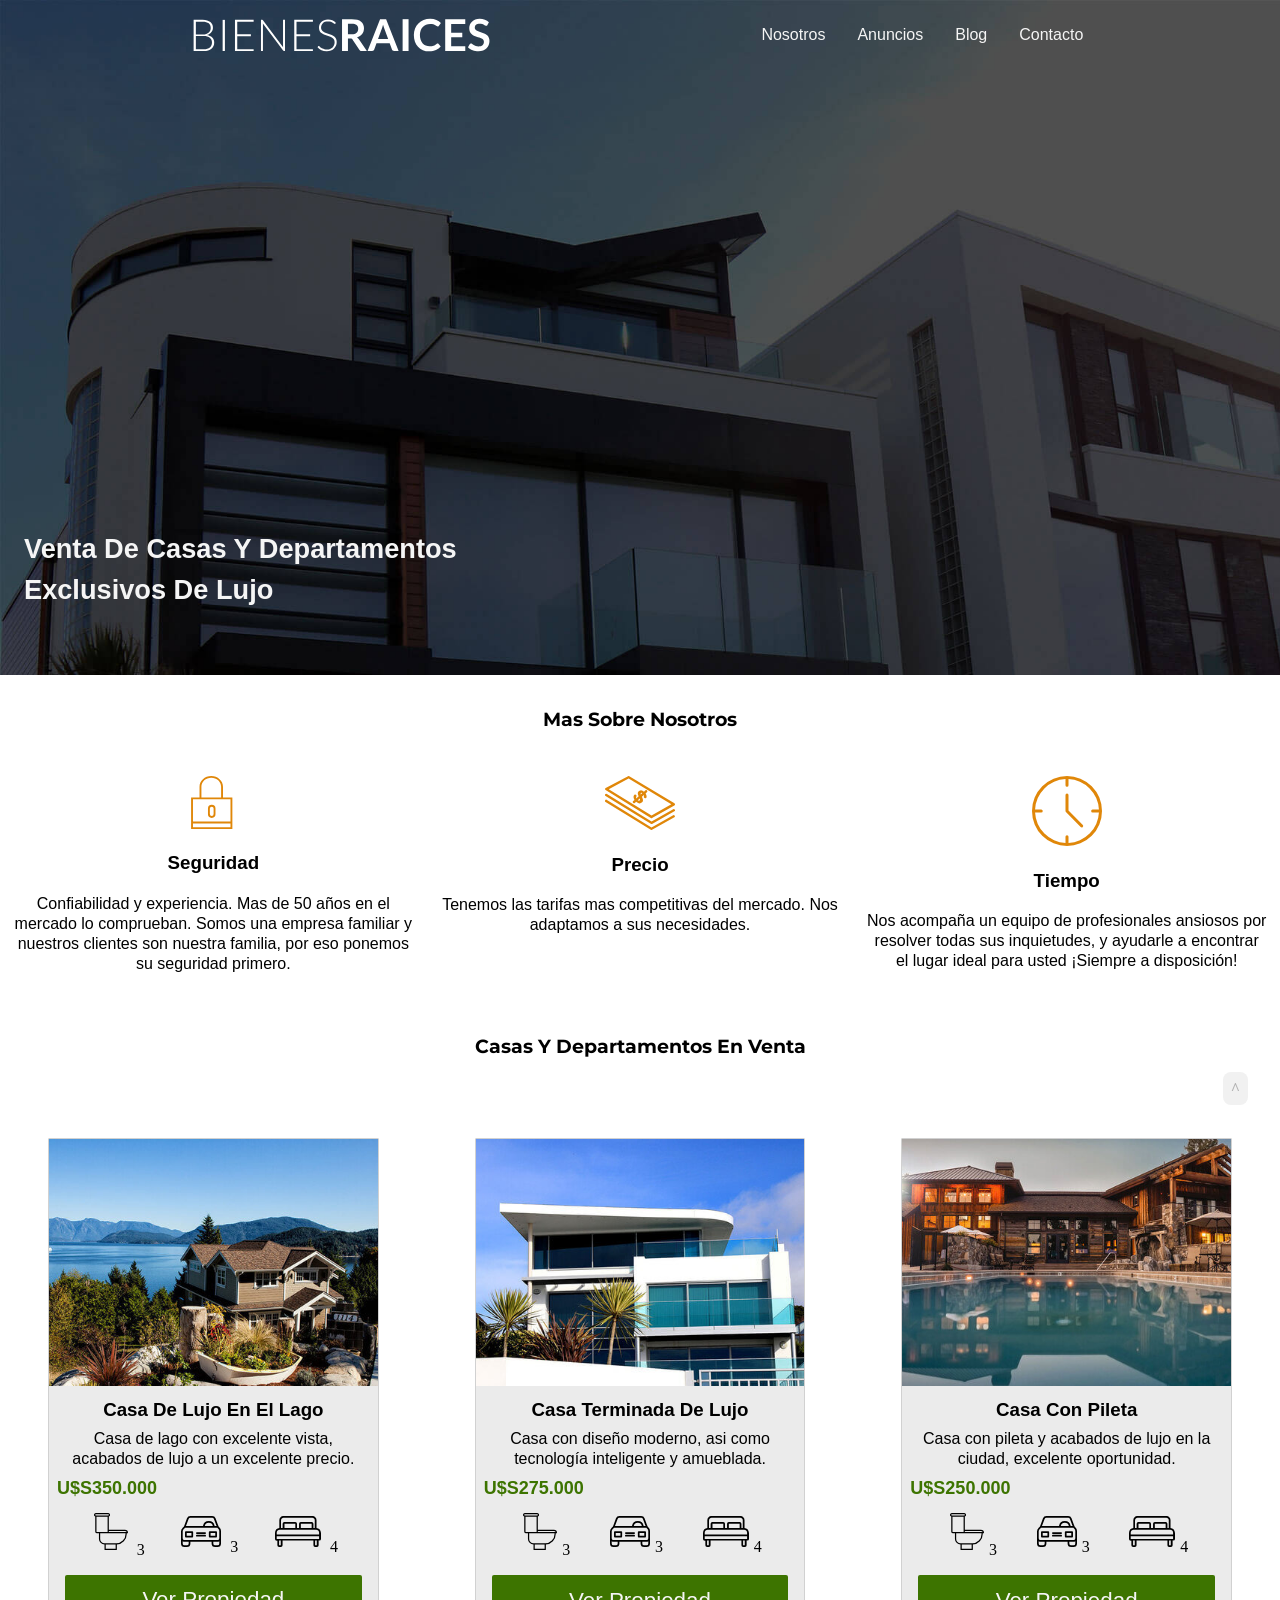
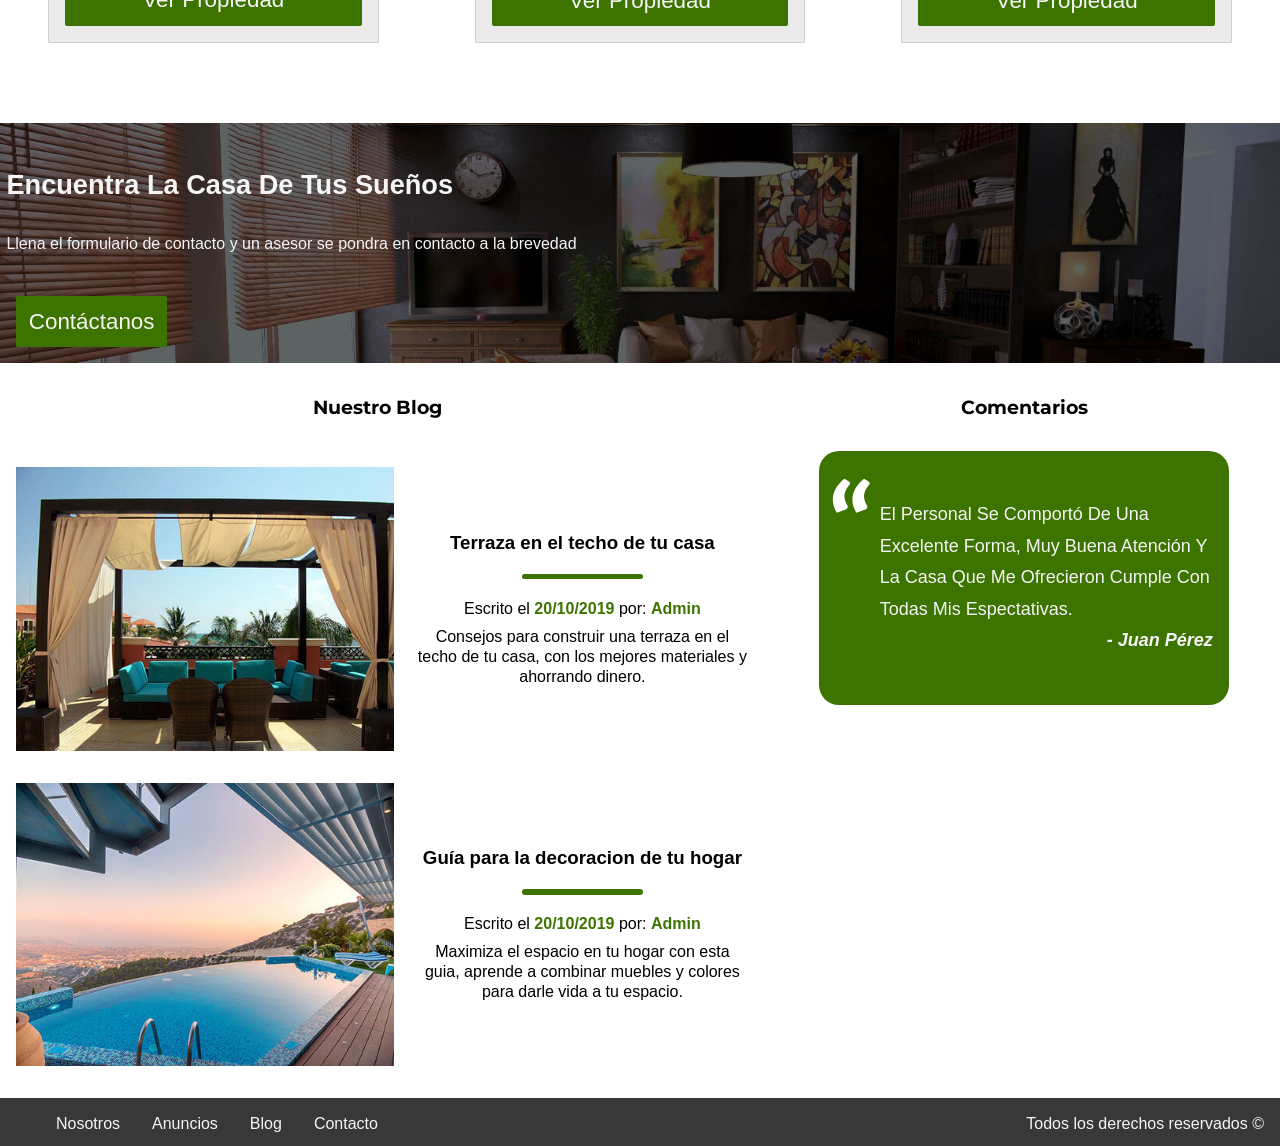
==== commit 44640d93: "modificando schema" ====
--- a/index.html
+++ b/index.html
@@ -25,7 +25,7 @@
 
   <header class="header" id="responsive-div">
     <div class="header__top">
-      <img itemprop="logo" class="header__top--logo" src="./images/logo.svg" width="328px" height="54px" alt="logo" />
+      <img itemprop="image" class="header__top--logo" src="./images/logo.svg" width="328px" height="54px" alt="logo" />
       <div class="header__top--icon">
         <div></div>
         <div></div>
@@ -40,7 +40,7 @@
         </ul>
       </nav>
     </div>
-    <h1 itemprop="slogan" class="header__h1">venta de casas y departamentos <br>exclusivos de lujo</h1>
+    <h1 itemprop="name" class="header__h1">venta de casas y departamentos <br>exclusivos de lujo</h1>
   </header>
 
   <section class="nosotros">
@@ -144,7 +144,7 @@
 
   <section itemprop="contactPoint" class="contacto">
     <a name="contacto" id="contacto"></a>
-    <h2 class="contacto--h2">encuentra la casa de tus sueños</h2>
+    <h2 itemprop="slogan" class="contacto--h2">encuentra la casa de tus sueños</h2>
     <p class="contacto--p">
       Llena el formulario de contacto y un asesor se pondra en contacto a la
       brevedad
@@ -156,13 +156,13 @@
     <a name="blog" id="blog"></a>
     <h2 class="blog--h2">nuestro blog</h2>
     <article itemscope itemtype="https://schema.org/BlogPosting" class="blog__art">
-      <img itemprop="sharedContent" src="./images/blog1.jpg" width="480" height="360" alt="terraza" />
+      <img itemprop="image" src="./images/blog1.jpg" width="480" height="360" alt="terraza" />
       <div class="blog__art--div">
         <h3 itemprop="headline">Terraza en el techo de tu casa</h3>
         <hr>
         <p>Escrito el <span>
             <date itemprop="dateCreated">20/10/2019</date>
-          </span> por: <span itemprop="editor">Admin</span></p>
+          </span> por: <span itemprop="author">Admin</span></p>
         <p itemprop="about">
           Consejos para construir una terraza en el techo de tu casa, con los
           mejores materiales y ahorrando dinero.
@@ -170,13 +170,13 @@
       </div>
     </article>
     <article itemscope itemtype="https://schema.org/BlogPosting" class="blog__art">
-      <img itemprop="sharedContent" src="./images/blog2.jpg" width="480" height="360" alt="decoracion hogar" />
+      <img itemprop="image" src="./images/blog2.jpg" width="480" height="360" alt="decoracion hogar" />
       <div class="blog__art--div">
         <h3 itemprop="headline">Guía para la decoracion de tu hogar</h3>
         <hr>
         <p>Escrito el <span>
             <date itemprop="dateCreated">20/10/2019</date>
-          </span> por: <span itemprop="editor">Admin</span></p>
+          </span> por: <span itemprop="author">Admin</span></p>
         <p itemprop="about">
           Maximiza el espacio en tu hogar con esta guia, aprende a combinar
           muebles y colores para darle vida a tu espacio.
